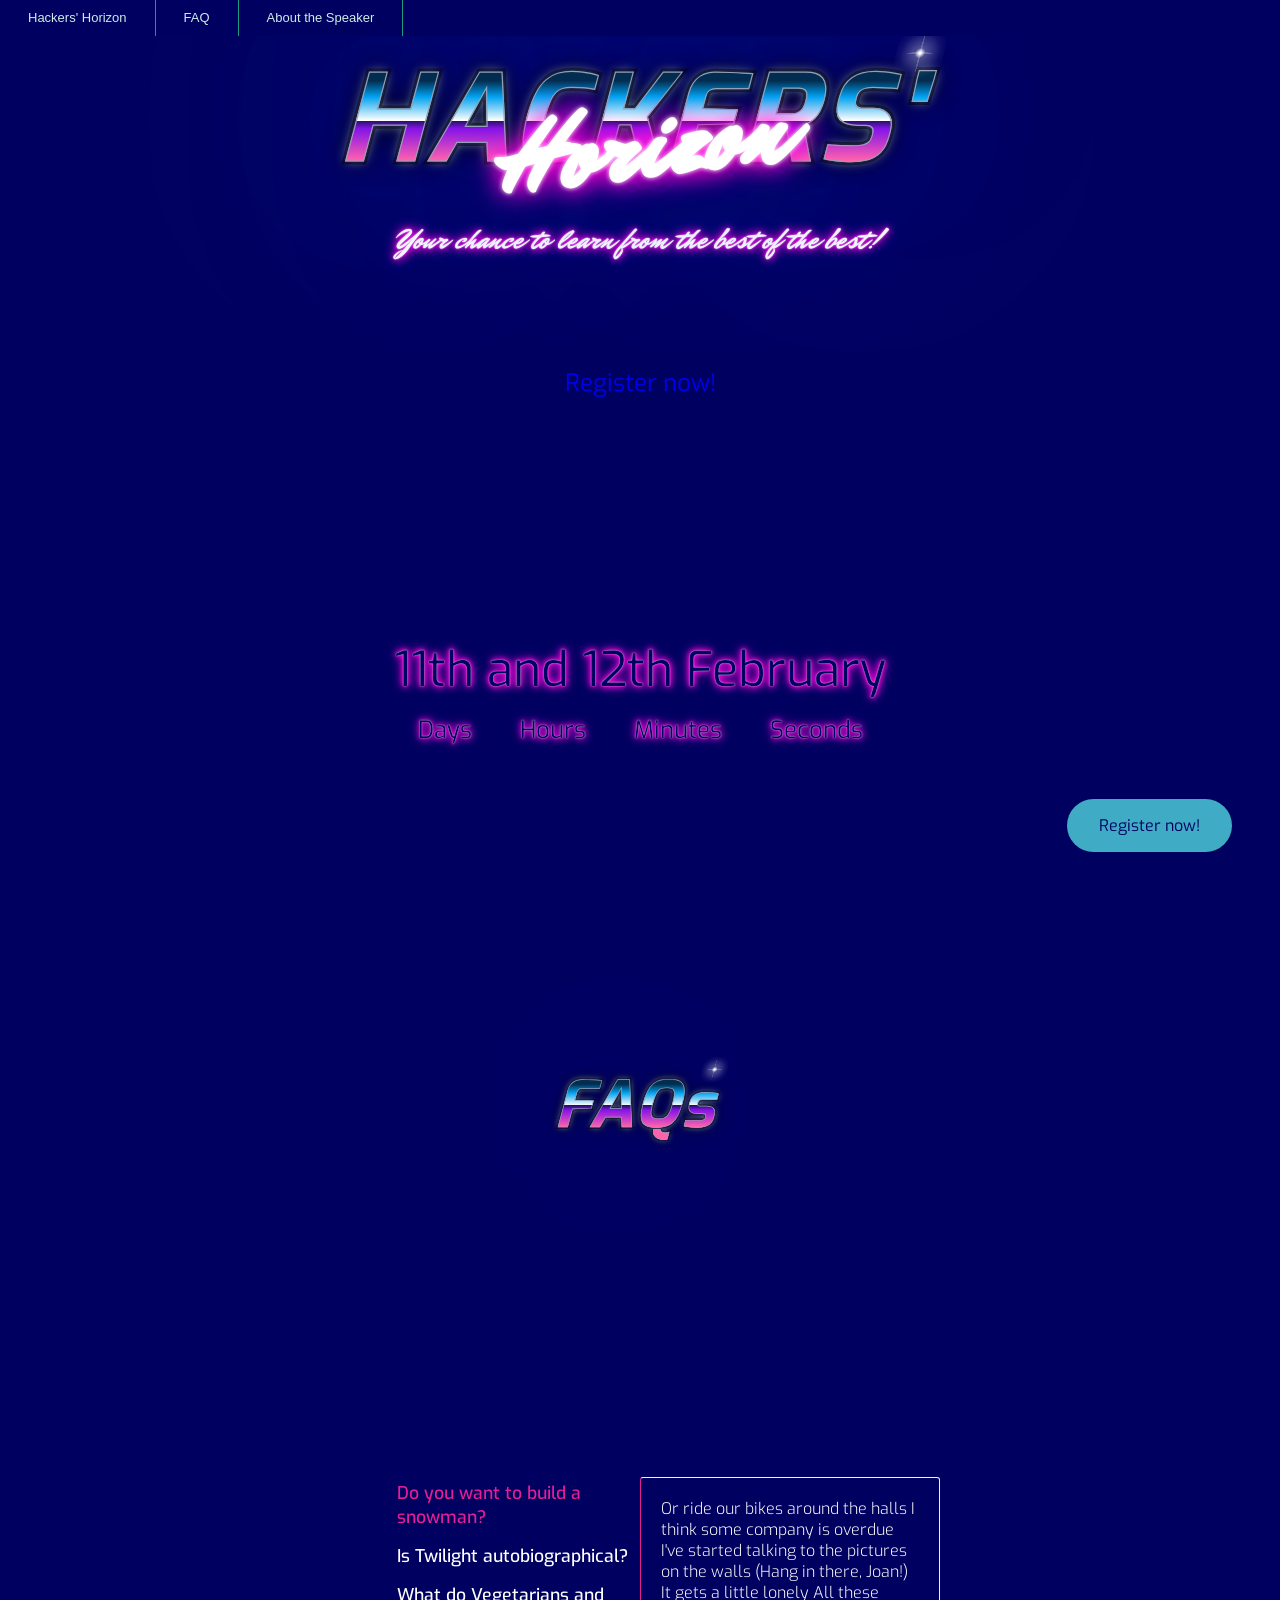
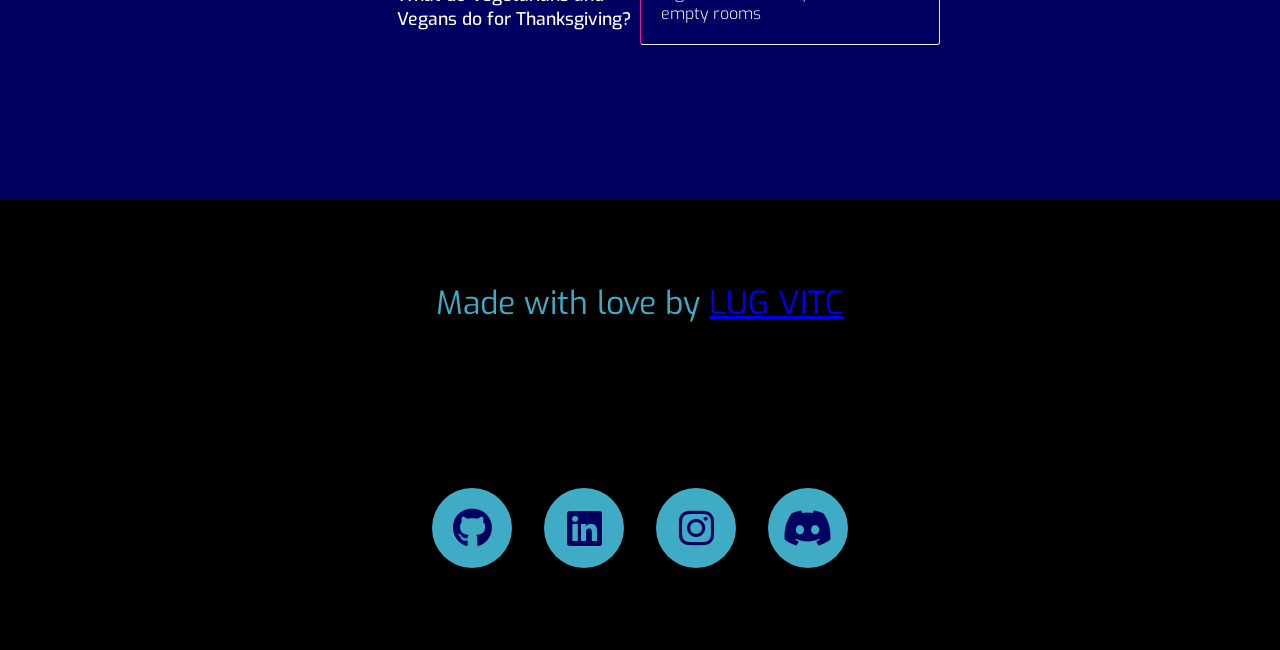
==== src/index.html @ 5bf5ed50 "refactored countdown + reg button" ====
<!DOCTYPE html>
<html lang="en">
    <head>
        <meta charset="UTF-8" />
        <meta http-equiv="X-UA-Compatible" content="IE=edge" />
        <meta name="viewport" content="width=device-width, initial-scale=1.0" />
        <title>Hackers Horizon</title>
        <link rel="stylesheet" href="css/style.css" />
        <link rel="stylesheet" href="css/timer.css" />
        <link rel="stylesheet" href="css/regbutton.css" />
        <link rel="stylesheet" href="css/title.css" />
        <link rel="stylesheet" href="css/navbar.css" />
        <link rel="stylesheet" href="css/countdown.css" />
        <!-- <link rel="stylesheet" href="css/about-speaker.css" /> -->
        <link rel="stylesheet" href="css/footer.css" />
        <link rel="stylesheet" href="css/faq.css" />

        <!-- Importing icons -->
        <link
            rel="stylesheet"
            href="https://cdnjs.cloudflare.com/ajax/libs/font-awesome/6.0.0-beta2/css/all.min.css"
        />

        <script defer src="js/script.js"></script>
        <script defer src="js/timer.js"></script>
        <script defer src="js/navbar.js"></script>
        <!-- <script defer src="js/logos-scroll.js"></script> -->
        <script defer src="js/speaker-name.js"></script>
        <script src="js/retero3js.js" type="module"></script>
        <script defer src="js/faq.js"></script>
    </head>
    <body>
        <a
            id="register-button"
            href="https://www.vitchennaievents.com/conf1/index.php?eventid=1217"
        >
            Register now!
        </a>
        <nav id="navbar">
            <ul class="nav">
                <li><a href="#">Hackers' Horizon</a></li>
                <li><a href="#faqs">FAQ</a></li>
                <li><a href="#speaker">About the Speaker</a></li>
            </ul>
        </nav>
        <header id="header">
            <div id="canvas"></div>
            <div id="landing">
                <div id="intro-line" class="pink-text-shadow">
                    Linux Club presents
                </div>
                <div class="heading noselect">
                    <h1>
                        <span>HACKERS'</span>
                        <span>HACKERS'</span>
                    </h1>
                    <h2>Horizon</h2>
                </div>
                <div id="subheading" class="pink-text-shadow">
                    Your chance to learn from the best of the best!
                </div>
            </div>
            <a
                id="landing-register-button"
                href="https://www.vitchennaievents.com/conf1/index.php?eventid=1217"
            >
                Register now!
            </a>
            <div id="timer" class="pink-text-shadow">
                <div>11th and 12th February</div>
                <div>
                    <div class="card">
                        <div id="days" class="count"></div>
                        <div class="unit">Days</div>
                    </div>
                    <div class="card">
                        <div id="hours" class="count"></div>
                        <div class="unit">Hours</div>
                    </div>
                    <div class="card">
                        <div id="minutes" class="count"></div>
                        <div class="unit">Minutes</div>
                    </div>
                    <div class="card">
                        <div id="seconds" class="count"></div>
                        <div class="unit">Seconds</div>
                    </div>
                </div>
            </div>
        </header>
        <section id="faqs">
            <h1><span>FAQs</span><span>FAQs</span></h1>
            <ul class="c-faqs">
                <li class="c-faq c-faq--active">
                    <span class="c-faq__title"
                        >Do you want to build a snowman?</span
                    >
                    <div class="c-faq__answer">
                        Or ride our bikes around the halls I think some company
                        is overdue I've started talking to the pictures on the
                        walls (Hang in there, Joan!) It gets a little lonely All
                        these empty rooms
                    </div>
                </li>
                <li class="c-faq">
                    <span class="c-faq__title"
                        >Is Twilight autobiographical?</span
                    >
                    <div class="c-faq__answer">
                        No. Twilight is a work of fiction.
                    </div>
                </li>
                <li class="c-faq">
                    <span class="c-faq__title"
                        >What do Vegetarians and Vegans do for
                        Thanksgiving?</span
                    >
                    <div class="c-faq__answer">
                        Vegetarians and vegans enjoy all the same Thanksgiving
                        pleasures as everyone else does, minus the turkey. There
                        is an abundance of delicious vegetarian and vegan
                        Thanksgiving food options available. Click here for
                        compassionate Thanksgiving recipes.
                    </div>
                </li>
            </ul>
        </section>
        <!-- <section id="speaker">
            <h1>
                <span>About the Speaker</span>
                <span>About the Speaker</span>
            </h1>
        </section> -->
        <!-- <section id="speaker">
            <div id="speaker-heading">
                <h2>About the Speaker</h2>
            </div>
            <div class="speaker-name"><h3>Ankit Singh</h3></div>
            <div id="speaker-image">
                <img src="images/logos_circ.png" width="400px" id="back-logo" />
                <img src="images/silh.png" width="300px" id="img1" />
                <img src="images/stf.png" width="300px" id="img2" />
            </div>
            <div id="speaker-details">
                Lorem ipsum dolor sit amet, consectetur adipiscing elit, sed do
                eiusmod tempor incididunt ut labore et dolore magna aliqua.
                Turpis tincidunt id aliquet risus feugiat. Vitae semper quis
                lectus nulla at volutpat diam ut venenatis. Sed blandit libero
                volutpat sed cras ornare arcu. In hac habitasse platea dictumst
                quisque sagittis. Urna et pharetra pharetra massa massa
                ultricies. Euismod in pellentesque massa placerat duis ultricies
                lacus sed turpis. Non tellus orci ac auctor augue mauris augue
                neque gravida. In massa tempor nec feugiat nisl pretium fusce.
                Massa sapien faucibus et molestie ac feugiat. In nulla posuere
                sollicitudin aliquam ultrices. Id velit ut tortor pretium
                viverra suspendisse potenti nullam. Hendrerit gravida rutrum
                quisque non tellus. Duis at tellus at urna condimentum mattis
                pellentesque id nibh. Consequat nisl vel pretium lectus. Sit
                amet porttitor eget dolor morbi. Gravida quis blandit turpis
                cursus in hac habitasse. Cras sed felis eget velit aliquet
                sagittis id. Orci phasellus egestas tellus rutrum tellus
                pellentesque.<br /><br />

                Fermentum posuere urna nec tincidunt praesent semper. Malesuada
                fames ac turpis egestas integer eget aliquet. Volutpat consequat
                mauris nunc congue. Pellentesque elit eget gravida cum. Vivamus
                at augue eget arcu dictum. Varius morbi enim nunc faucibus a.
                Suspendisse sed nisi lacus sed viverra tellus in hac. Pretium
                aenean pharetra magna ac placerat vestibulum lectus mauris.
                Magna sit amet purus gravida. Arcu non sodales neque sodales ut
                etiam. Nisi scelerisque eu ultrices vitae auctor eu augue ut
                lectus. Nunc sed velit dignissim sodales ut.<br /><br />

                Rhoncus aenean vel elit scelerisque. Nunc sed blandit libero
                volutpat sed cras ornare arcu dui. Commodo sed egestas egestas
                fringilla. Justo eget magna fermentum iaculis eu. Enim nunc
                faucibus a pellentesque sit amet porttitor eget dolor. Ornare
                quam viverra orci sagittis eu volutpat odio. Eu consequat ac
                felis donec et odio pellentesque diam. Fringilla urna porttitor
                rhoncus dolor purus non enim praesent elementum. Viverra ipsum
                nunc aliquet bibendum enim facilisis gravida neque convallis.
                Eget nunc scelerisque viverra mauris in. Scelerisque varius
                morbi enim nunc. Id donec ultrices tincidunt arcu. Accumsan sit
                amet nulla facilisi morbi. Scelerisque eleifend donec pretium
                vulputate sapien nec sagittis aliquam malesuada. Pharetra
                pharetra massa massa ultricies mi quis hendrerit. At tellus at
                urna condimentum. Varius vel pharetra vel turpis nunc eget lorem
                dolor. Urna neque viverra justo nec ultrices dui sapien eget.
                Urna condimentum mattis pellentesque id.<br /><br />

                Lobortis mattis aliquam faucibus purus in massa tempor nec.
                Convallis a cras semper auctor neque vitae. Mattis ullamcorper
                velit sed ullamcorper morbi tincidunt ornare massa. In fermentum
                posuere urna nec tincidunt praesent semper feugiat nibh. Rhoncus
                est pellentesque elit ullamcorper dignissim cras tincidunt.
                Risus commodo viverra maecenas accumsan lacus. Turpis cursus in
                hac habitasse platea dictumst quisque sagittis purus. Et ligula
                ullamcorper malesuada proin libero. Lacus vestibulum sed arcu
                non odio. Magna eget est lorem ipsum. Turpis egestas integer
                eget aliquet nibh praesent tristique magna sit. Sit amet nisl
                purus in mollis nunc. Sed ullamcorper morbi tincidunt ornare
                massa eget egestas. Et netus et malesuada fames ac turpis
                egestas. Urna condimentum mattis pellentesque id nibh tortor id
                aliquet lectus. Dictumst quisque sagittis purus sit amet
                volutpat. Sit amet est placerat in egestas erat imperdiet sed
                euismod.<br /><br />

                Enim praesent elementum facilisis leo vel fringilla est. Iaculis
                nunc sed augue lacus. Diam quam nulla porttitor massa. Feugiat
                nibh sed pulvinar proin gravida hendrerit. Tempus imperdiet
                nulla malesuada pellentesque elit eget gravida cum. Ligula
                ullamcorper malesuada proin libero nunc consequat. Et pharetra
                pharetra massa massa ultricies. Ut tortor pretium viverra
                suspendisse potenti. Gravida cum sociis natoque penatibus et
                magnis. Ut morbi tincidunt augue interdum velit. Nunc non
                blandit massa enim nec dui nunc mattis enim. Mattis vulputate
                enim nulla aliquet porttitor. Lobortis mattis aliquam faucibus
                purus. Egestas maecenas pharetra convallis posuere morbi leo
                urna molestie at.
            </div>
        </section> -->
        <footer>
            <div>
                Made with love by
                <a href="https://lugvitc.github.io/">LUG VITC</a>
            </div>
            <nav class="footer-nav">
                <a class="footer-link" href="https://github.com/lugvitc">
                    <i class="fab fa-github"></i>
                </a>
                <a
                    class="footer-link"
                    href="https://www.linkedin.com/company/lugvitc/"
                >
                    <i class="fab fa-linkedin"></i>
                </a>
                <a
                    class="footer-link"
                    href="https://www.instagram.com/lugvitc/"
                >
                    <i class="fab fa-instagram"></i>
                </a>
                <a class="footer-link" href="https://discord.gg/ApShC247me">
                    <i class="fab fa-discord"></i>
                </a>
            </nav>
        </footer>
        <!-- <footer>
            <svg id="made-with-love" viewBox="0 0 9600 300">
                <symbol id="s-text">
                    <text text-anchor="middle" x="50%" y="80%">
                        Made with love by lug vitc
                    </text>
                </symbol>

                <g class="g-ants">
                    <use xlink:href="#s-text" class="text-copy"></use>
                    <use xlink:href="#s-text" class="text-copy"></use>
                    <use xlink:href="#s-text" class="text-copy"></use>
                    <use xlink:href="#s-text" class="text-copy"></use>
                    <use xlink:href="#s-text" class="text-copy"></use>
                </g>
            </svg>
            <nav id="external-links">
                <ul class="social-icons">
                    <li>
                        <a href="#"><i class="fab fa-instagram"></i></a>
                    </li>
                    <li>
                        <a href="#"><i class="fab fa-facebook"></i></a>
                    </li>
                    <li>
                        <a href="#"><i class="fab fa-linkedin"></i></a>
                    </li>
                    <li>
                        <a href="#"><i class="fab fa-github"></i></a>
                    </li>
                </ul>
            </nav>
        </footer> -->
    </body>
</html>
---- src/css/style.css ----
* {
    padding: 0;
    margin: 0;
    /* box-sizing: inherit; */
    scroll-behavior: smooth;
}

:root {
    --main-bg-blue: #000060;
    --highlight-blue: #40abc5;
    --highlight-pink: #ff61af;
}

body {
    margin: 0;
    background-color: var(--main-bg-blue);
    color: white;
    overflow-x: hidden;
    font-family: 'Exo', sans-serif;
}

header,
footer,
section {
    display: grid;
    place-items: center;
    width: 100vw;
}

header,
section {
    max-width: 100vw;
    height: 100vh;
    min-height: 100vh;
}

header {
    isolation: isolate; /* reset z-index for this area */
    background-color: transparent;
    position: relative;
    grid-template-rows: 30fr 25fr 45fr;
}

header > * {
    z-index: 1;
}

#canvas {
    z-index: 0;
    position: absolute;
    top: 0;
    width: 100%;
    height: 100%;

    max-width: 100vw;
    max-height: 100vh;
}

.h1 {
    position: relative;
    width: 100%;
}

.h2 {
    position: relative;
    top: 88%;
}

.noselect {
    -webkit-touch-callout: none;
    /* iOS Safari */
    -webkit-user-select: none;
    /* Safari */
    -khtml-user-select: none;
    /* Konqueror HTML */
    -moz-user-select: none;
    /* Firefox */
    -ms-user-select: none;
    /* Internet Explorer/Edge */
    user-select: none;
    /* Non-prefixed version, currently
    supported by Chrome and Opera */
}

/* Changing the Cursor Style */
* {
    cursor: url(https://ani.cursors-4u.net/cursors/cur-13/cur1162.ani),
        url(https://ani.cursors-4u.net/cursors/cur-13/cur1162.png), auto !important;
}

.pink-text-shadow {
    text-shadow: 0 0 0.05em #fff, 0 0 0.2em #fe05e1, 0 0 0.3em #fe05e1,
        0 0 0.5em #fe05e1;
}
---- src/css/timer.css ----
.flip-clock-wrapper * {
    -webkit-box-sizing: border-box;
    -moz-box-sizing: border-box;
    -ms-box-sizing: border-box;
    -o-box-sizing: border-box;
    box-sizing: border-box;
    -webkit-backface-visibility: hidden;
    -moz-backface-visibility: hidden;
    -ms-backface-visibility: hidden;
    -o-backface-visibility: hidden;
    backface-visibility: hidden;
}

.flip-clock-wrapper a {
  cursor: pointer;
  text-decoration: none;
  color: #ccc; }

.flip-clock-wrapper a:hover {
  color: #fff; }

.flip-clock-wrapper ul {
  list-style: none; }

.flip-clock-wrapper.clearfix:before,
.flip-clock-wrapper.clearfix:after {
  content: " ";
  display: table; }

.flip-clock-wrapper.clearfix:after {
  clear: both; }

.flip-clock-wrapper.clearfix {
  *zoom: 1; }

/* Main */
.flip-clock-wrapper {
  font: normal 11px "Helvetica Neue", Helvetica, sans-serif;
  -webkit-user-select: none; }

.flip-clock-meridium {
  background: none !important;
  box-shadow: 0 0 0 !important;
  font-size: 36px !important; }

.flip-clock-meridium a { color: #313333; }

.flip-clock-wrapper {
  text-align: center;
  position: relative;
  width: 100%;
  margin: 1em;
}

.flip-clock-wrapper:before,
.flip-clock-wrapper:after {
    content: " "; /* 1 */
    display: table; /* 2 */
}
.flip-clock-wrapper:after {
    clear: both;
}

/* Skeleton */
.flip-clock-wrapper ul {
  position: relative;
  float: left;
  margin: 5px;
  width: 60px;
  height: 90px;
  font-size: 80px;
  font-weight: bold;
  line-height: 87px;
  border-radius: 6px;
  background: #000;
}

.flip-clock-wrapper ul li {
  z-index: 1;
  position: absolute;
  left: 0;
  top: 0;
  width: 100%;
  height: 100%;
  line-height: 87px;
  text-decoration: none !important;
}

.flip-clock-wrapper ul li:first-child {
  z-index: 2; }

.flip-clock-wrapper ul li a {
  display: block;
  height: 100%;
  -webkit-perspective: 200px;
  -moz-perspective: 200px;
  perspective: 200px;
  margin: 0 !important;
  overflow: visible !important;
  cursor: default !important; }

.flip-clock-wrapper ul li a div {
  z-index: 1;
  position: absolute;
  left: 0;
  width: 100%;
  height: 50%;
  font-size: 80px;
  overflow: hidden; 
  outline: 1px solid transparent; }

.flip-clock-wrapper ul li a div .shadow {
  position: absolute;
  width: 100%;
  height: 100%;
  z-index: 2; }

.flip-clock-wrapper ul li a div.up {
  -webkit-transform-origin: 50% 100%;
  -moz-transform-origin: 50% 100%;
  -ms-transform-origin: 50% 100%;
  -o-transform-origin: 50% 100%;
  transform-origin: 50% 100%;
  top: 0; }

.flip-clock-wrapper ul li a div.up:after {
  content: "";
  position: absolute;
  top: 44px;
  left: 0;
  z-index: 5;
  width: 100%;
  height: 3px;
  background-color: #000;
  background-color: rgba(0, 0, 0, 0.4); }

.flip-clock-wrapper ul li a div.down {
  -webkit-transform-origin: 50% 0;
  -moz-transform-origin: 50% 0;
  -ms-transform-origin: 50% 0;
  -o-transform-origin: 50% 0;
  transform-origin: 50% 0;
  bottom: 0;
  border-bottom-left-radius: 6px;
  border-bottom-right-radius: 6px;
}

.flip-clock-wrapper ul li a div div.inn {
  position: absolute;
  left: 0;
  z-index: 1;
  width: 100%;
  height: 200%;
  color: rgb(255, 255, 255);
  text-shadow: 0 1px 2px rgb(90, 34, 230);
  text-align: center;
  background-color: rgb(63, 28, 169);
  border-radius: 6px;
  font-size: 70px; }

.flip-clock-wrapper ul li a div.up div.inn {
  top: 0; }

.flip-clock-wrapper ul li a div.down div.inn {
  bottom: 0; }

/* PLAY */
.flip-clock-wrapper ul.play li.flip-clock-before {
  z-index: 3; }

.flip-clock-wrapper .flip {   box-shadow: 0 2px 5px rgba(0, 0, 0, 0.7); }

.flip-clock-wrapper ul.play li.flip-clock-active {
  -webkit-animation: asd 0.01s 0.49s linear both;
  -moz-animation: asd 0.01s 0.49s linear both;
  animation: asd 0.01s 0.49s linear both;
  z-index: 5; }

.flip-clock-divider {
  float: left;
  display: inline-block;
  position: relative;
  width: 20px;
  height: 100px; }

.flip-clock-divider:first-child {
  width: 0; }

.flip-clock-dot {
  display: block;
  background: #9b35c7;
  width: 10px;
  height: 10px;
  position: absolute;
  border-radius: 50%;
  box-shadow: 0 0 5px rgba(59, 65, 177, 0.5);
  left: 5px; }

.flip-clock-divider .flip-clock-label {
  position: absolute;
  top: -1.5em;
  right: -86px;
  color: white;
  text-shadow: none; 
  font-size: 20px;
}

.flip-clock-divider.minutes .flip-clock-label {
  right: -88px; }

.flip-clock-divider.seconds .flip-clock-label {
  right: -91px; }

.flip-clock-dot.top {
  top: 30px; }

.flip-clock-dot.bottom {
  bottom: 30px; }

@-webkit-keyframes asd {
  0% {
    z-index: 2; }

  100% {
    z-index: 4; } }

@-moz-keyframes asd {
  0% {
    z-index: 2; }

  100% {
    z-index: 4; } }

@-o-keyframes asd {
  0% {
    z-index: 2; }

  100% {
    z-index: 4; } }

@keyframes asd {
  0% {
    z-index: 2; }

  100% {
    z-index: 4; } }

.flip-clock-wrapper ul.play li.flip-clock-active .down {
  z-index: 2;
  -webkit-animation: turn 0.5s 0.5s linear both;
  -moz-animation: turn 0.5s 0.5s linear both;
  animation: turn 0.5s 0.5s linear both; }

@-webkit-keyframes turn {
  0% {
    -webkit-transform: rotateX(90deg); }

  100% {
    -webkit-transform: rotateX(0deg); } }

@-moz-keyframes turn {
  0% {
    -moz-transform: rotateX(90deg); }

  100% {
    -moz-transform: rotateX(0deg); } }

@-o-keyframes turn {
  0% {
    -o-transform: rotateX(90deg); }

  100% {
    -o-transform: rotateX(0deg); } }

@keyframes turn {
  0% {
    transform: rotateX(90deg); }

  100% {
    transform: rotateX(0deg); } }

.flip-clock-wrapper ul.play li.flip-clock-before .up {
  z-index: 2;
  -webkit-animation: turn2 0.5s linear both;
  -moz-animation: turn2 0.5s linear both;
  animation: turn2 0.5s linear both; }

@-webkit-keyframes turn2 {
  0% {
    -webkit-transform: rotateX(0deg); }

  100% {
    -webkit-transform: rotateX(-90deg); } }

@-moz-keyframes turn2 {
  0% {
    -moz-transform: rotateX(0deg); }

  100% {
    -moz-transform: rotateX(-90deg); } }

@-o-keyframes turn2 {
  0% {
    -o-transform: rotateX(0deg); }

  100% {
    -o-transform: rotateX(-90deg); } }

@keyframes turn2 {
  0% {
    transform: rotateX(0deg); }

  100% {
    transform: rotateX(-90deg); } }

.flip-clock-wrapper ul li.flip-clock-active {
  z-index: 3; }

/* SHADOW */
.flip-clock-wrapper ul.play li.flip-clock-before .up .shadow {
  background: -moz-linear-gradient(top, rgba(171, 20, 138, 0.1) 0%, rgb(234, 0, 255) 100%);
  background: -webkit-gradient(linear, left top, left bottom, color-stop(0%, rgba(0, 0, 0, 0.1)), color-stop(100%, rgb(173, 22, 214)));
  background: linear, top, rgba(0, 0, 0, 0.1) 0%, black 100%;
  background: -o-linear-gradient(top, rgba(0, 0, 0, 0.1) 0%, black 100%);
  background: -ms-linear-gradient(top, rgba(0, 0, 0, 0.1) 0%, black 100%);
  background: linear, to bottom, rgba(0, 0, 0, 0.1) 0%, black 100%;
  -webkit-animation: show 0.5s linear both;
  -moz-animation: show 0.5s linear both;
  animation: show 0.5s linear both; }

.flip-clock-wrapper ul.play li.flip-clock-active .up .shadow {
  background: -moz-linear-gradient(top, rgba(23, 69, 196, 0.1) 0%, black 100%);
  background: -webkit-gradient(linear, left top, left bottom, color-stop(0%, rgba(0, 0, 0, 0.1)), color-stop(100%, rgb(191, 36, 212)));
  background: linear, top, rgba(0, 0, 0, 0.1) 0%, black 100%;
  background: -o-linear-gradient(top, rgba(0, 0, 0, 0.1) 0%, black 100%);
  background: -ms-linear-gradient(top, rgba(0, 0, 0, 0.1) 0%, black 100%);
  background: linear, to bottom, rgba(0, 0, 0, 0.1) 0%, black 100%;
  -webkit-animation: hide 0.5s 0.3s linear both;
  -moz-animation: hide 0.5s 0.3s linear both;
  animation: hide 0.5s 0.3s linear both; }

/*DOWN*/
.flip-clock-wrapper ul.play li.flip-clock-before .down .shadow {
  background: -moz-linear-gradient(top, black 0%, rgba(0, 0, 0, 0.1) 100%);
  background: -webkit-gradient(linear, left top, left bottom, color-stop(0%, rgb(57, 27, 174)), color-stop(100%, rgba(0, 0, 0, 0.1)));
  background: linear, top, black 0%, rgba(0, 0, 0, 0.1) 100%;
  background: -o-linear-gradient(top, black 0%, rgba(0, 0, 0, 0.1) 100%);
  background: -ms-linear-gradient(top, black 0%, rgba(0, 0, 0, 0.1) 100%);
  background: linear, to bottom, black 0%, rgba(0, 0, 0, 0.1) 100%;
  -webkit-animation: show 0.5s linear both;
  -moz-animation: show 0.5s linear both;
  animation: show 0.5s linear both; }

.flip-clock-wrapper ul.play li.flip-clock-active .down .shadow {
  background: -moz-linear-gradient(top, black 0%, rgba(0, 0, 0, 0.1) 100%);
  background: -webkit-gradient(linear, left top, left bottom, color-stop(0%, rgb(92, 86, 124)), color-stop(100%, rgba(0, 0, 0, 0.1)));
  background: linear, top, black 0%, rgba(0, 0, 0, 0.1) 100%;
  background: -o-linear-gradient(top, black 0%, rgba(0, 0, 0, 0.1) 100%);
  background: -ms-linear-gradient(top, black 0%, rgba(0, 0, 0, 0.1) 100%);
  background: linear, to bottom, black 0%, rgba(0, 0, 0, 0.1) 100%;
  -webkit-animation: hide 0.5s 0.3s linear both;
  -moz-animation: hide 0.5s 0.3s linear both;
  animation: hide 0.5s 0.2s linear both; }

@-webkit-keyframes show {
  0% {
    opacity: 0; }

  100% {
    opacity: 1; } }

@-moz-keyframes show {
  0% {
    opacity: 0; }

  100% {
    opacity: 1; } }

@-o-keyframes show {
  0% {
    opacity: 0; }

  100% {
    opacity: 1; } }

@keyframes show {
  0% {
    opacity: 0; }

  100% {
    opacity: 1; } }

@-webkit-keyframes hide {
  0% {
    opacity: 1; }

  100% {
    opacity: 0; } }

@-moz-keyframes hide {
  0% {
    opacity: 1; }

  100% {
    opacity: 0; } }

@-o-keyframes hide {
  0% {
    opacity: 1; }

  100% {
    opacity: 0; } }

@keyframes hide {
  0% {
    opacity: 1; }

  100% {
    opacity: 0; } }
---- src/css/regbutton.css ----
#register-button {
    position: fixed;
    bottom: 3em;
    right: 3em;

    color: var(--main-bg-blue);
    text-decoration: none;
    /* letter-spacing: 0.02em; */

    background-color: var(--highlight-blue);
    padding-block: 1em;
    padding-inline: 2em;
    border-radius: 2em;

    transition: 0.3s ease-out;
    z-index: 10;
}

#register-button:hover {
    transform: scale(1.5);
    background-color: var(--highlight-pink);
    box-shadow: 0 0.05em var(--highlight-blue), 0 0 0.2em var(--highlight-blue),
        0 0 0.3em var(--highlight-blue), 0 0 0.5em var(--highlight-blue);
}

#register-button:active {
    transform: scale(0.75);
    background-color: var(--highlight-blue);
    box-shadow: 0 0.05em #fe05e1, 0 0 0.2em #fe05e1, 0 0 0.3em #fe05e1,
        0 0 0.5em #fe05e1;
}

#landing-register-button {
    font-size: 1.5em;
    text-decoration: none;
    display: block;

    transition: 0.3s ease-out;
}

#landing-register-button:hover {
    text-shadow: 0 0 0.05em #fff, 0 0 0.2em #fe05e1, 0 0 0.3em #fe05e1;
    color: white;
    transform: scale(2);
}

#landing-register-button:active {
    text-shadow: 0 0 0.05em #fff, 0 0 0.2em #fe05e1, 0 0 0.3em #fe05e1;
    color: white;
    transform: scale(0.75);
}
---- src/css/title.css ----
@import url('https://fonts.googleapis.com/css2?family=Mr+Dafoe&display=swap');
@import url('https://fonts.googleapis.com/css2?family=Exo:wght@900&display=swap');

.heading {
    perspective: 700px;
    font-size: clamp(10px, 2vw, 20px);

    text-align: center;

    --pink-glow-shadow: 0 0 0.05em #fff, 0 0 0.2em #fe05e1, 0 0 0.3em #fe05e1;
}

h1 {
    position: relative;
    font-family: 'Exo';
    font-size: clamp(1em, 5vw, 8em);
    margin: 25px;
    transform: skew(-15deg);
    letter-spacing: 0.03em;
}

header h1 {
    position: relative;
    font-family: 'Exo';
    font-size: 6em;
    margin: 10px;
    transform: skew(-15deg);
    letter-spacing: 0.03em;
}

h1::after {
    content: '';
    position: absolute;
    top: -0.1em;
    right: 0.05em;
    width: 0.4em;
    height: 0.4em;
    background: radial-gradient(
            white 3%,
            rgba(255, 255, 255, 0.3) 15%,
            rgba(255, 255, 255, 0.05) 60%,
            transparent 80%
        ),
        radial-gradient(rgba(255, 255, 255, 0.2) 50%, transparent 60%) 50% 50%/5%
            100%,
        radial-gradient(rgba(255, 255, 255, 0.2) 50%, transparent 60%) 50% 50%/70%
            5%;
    background-repeat: no-repeat;
}
h1 span:first-child {
    display: block;
    text-shadow: 0 0 0.1em #8ba2d0, 0 0 0.2em black, 0 0 5em #165ff3;
    -webkit-text-stroke: 0.06em rgba(0, 0, 0, 0.5);
}
h1 span:last-child {
    position: absolute;
    left: 0;
    top: 0;
    background-image: linear-gradient(
        #032d50 25%,
        #00a1ef 35%,
        white 50%,
        #20125f 50%,
        #8313e7 55%,
        #ff61af 75%
    );
    -webkit-text-stroke: 0.01em #94a0b9;
    background-clip: text;
    -webkit-background-clip: text;
    -webkit-text-fill-color: transparent;
}

h2 {
    font-family: 'Mr Dafoe';
    margin: 0;
    font-size: 5.2em;
    margin-top: -1.3em;
    color: white;
    text-shadow: var(--pink-glow-shadow);
    transform: rotate(-7deg);
}

#landing {
    font-family: 'Exo', sans-serif;
}

#subheading {
    font-family: 'Mr Dafoe', sans-serif;
    text-align: center;
    font-size: 1.8em;
}
---- src/css/navbar.css ----
nav#navbar {
    position: fixed;
    top: 0;
    z-index: 10;
    width: 100%;
}

ul.nav {
    margin:0;
    padding:0;
    list-style:none;
    height:36px; line-height:36px;
    background:#000060; /* you can change the backgorund color here. */
    font-family:Arial, Helvetica, sans-serif;
    font-size:13px;
}

ul.nav li {
    border-right:1px solid #189b80; /* you can change the border color matching to your background color */
    float:left;
}

ul.nav a {
    display:block;
    padding:0 28px;
    color:#ccece6;
    text-decoration:none;
}

ul.nav a:hover,
ul.nav li.current a {
    background:#086754;
}
---- src/css/countdown.css ----
#timer {
    width: 100%;
    font-size: 1.5em;
    text-align: center;
}

#timer > div:first-child {
    font-size: 2em;
    color: var(--main-bg-blue);

    transition: 0.3s ease-out;
}

#timer > div:last-child {
    display: flex;
    align-items: center;
    justify-content: center;
    column-gap: 1em;
}

#timer .card {
    /* background-color: var(--highlight-pink); */
    color: var(--main-bg-blue);
    /* color: white; */
    border-radius: 20px;
    padding: 0.5em;
    text-align: center;

    transition: 0.3s ease-out;
}

#timer .card:hover,
#timer > div:first-child:hover {
    color: white;
    transform: scale(1.3);
}

#timer .count {
    font-size: 2.5em;
}
---- src/css/about-speaker.css ----
#speaker {
    grid-template-rows: 100px 50px 550px;
    grid-template-columns: 70fr 30fr;
    grid-template-areas: 
        'header header'
        'title image'
        'text image';
    margin: 0px 200px;
    gap: 10px 10px;
    text-align: center;
}

#speaker-heading {
    grid-area: 'header';
    width: 100%;
    height: 100%;
    /*background-color: #383838;*/
    grid-area: 1/1/span 1/span 2;
}


.speaker-name {
    grid-area: 'title';
    width: 100%;
    height: 100%;
    padding: 12px;
    font-size: 2rem;
    letter-spacing: 3px;
    margin: 0;
    margin-top: -1.3em;
    color: #5f5f5f;
    text-shadow: none;
    text-transform: uppercase;
    /*background-color: #6b6b6b;*/
    grid-area: 2/1/span 1/span 1;
}

.speaker-name-animate {
    grid-area: 'title';
    width: 100%;
    height: 100%;
    padding: 12px;
    font-size: 2rem;
    letter-spacing: 3px;
    margin: 0;
    margin-top: -1.3em;
    color: white;
    text-shadow: 0 0 0.05em #fff, 0 0 20px #fe05e1, 0 0 40px #fe05e1, 0 0 80px #fe05e1, 0 0 160px #fe05e1;
    text-transform: uppercase;
    animation: tubelight 5s linear;
    /*background-color: #6b6b6b;*/
    grid-area: 2/1/span 1/span 1;
}

#speaker-details {
    grid-area: 'text';
    width: 100%;
    height: 550px;
    padding: 24px;
    overflow: scroll;
    /*background-color: hsl(0, 0%, 53%);*/
    grid-area: 3/1/span 1/span 1;
}

#speaker-image {
    grid-area: 'image';
    width: 75%;
    height: 100%;
    /*padding: 24px;*/
    position: relative;
    /*background-color: #a7a7a7;*/
    grid-area: 2/2/span 2/span 1;
}

#img1 {
    position: absolute;
    top: 10px;
    right: 10px;
    z-index: 2;
}

#img2 {
    position: absolute;
    top: 10px;
    right: 25px;
    z-index: 3;
}

#back-logo {
    position: absolute;
    top:90px;
    right:-45px;
    z-index: 1;
    opacity: 0.6;
}

@keyframes tubelight {
    0%,18%,20%,50.1%,60%,65.1%,80%,90.1%,92% {
        color: #5f5f5f;
        text-shadow: none;
        /*text-shadow: 0 0 0.05em rgb(0, 0, 0), 0 0 20px rgb(95, 95, 95), 0 0 40px rgb(95, 95, 95);*/
    }
    18.1%,20.1%,30%,50%,60.1%,65%,80.1%,90%,92.1%,100% {
        color: #fff;
        text-shadow: 0 0 0.05em #fff, 0 0 20px #fe05e1, 0 0 40px #fe05e1, 0 0 80px #fe05e1, 0 0 160px #fe05e1;
    }
}
---- src/css/footer.css ----
footer {
    height: 50vh;
    background-color: black;
    place-items: center stretch;
}

footer > div:first-child {
    text-align: center;
    font-size: clamp(1em, 30vw, 2em);
    font-family: 'Exo', sans-serif;
    color: var(--highlight-blue);
}

nav.footer-nav {
    display: flex;
    flex-direction: row;
    justify-content: center;
    column-gap: 2em;
}

a.footer-link {
    display: block;
    background-color: var(--highlight-blue);
    border-radius: 100%;
    display: grid;
    place-items: center;
    text-decoration: none;
    --size: clamp(3em, 10vw, 5em);
    height: var(--size);
    width: var(--size);
    transition: 0.3s ease-in;
}

a.footer-link > i {
    font-size: calc(var(--size) / 2);
    color: var(--main-bg-blue);
    transition: 0.4s ease-in;
}

a.footer-link:hover i {
    transform: scale(2);
    color: var(--highlight-blue);
}

a.footer-link:hover {
    background-color: transparent;
}
---- src/css/faq.css ----
.c-faq__answer {
    position: absolute;
    opacity: 0;
    z-index: -1;
}

body *,
body *::after,
body *::before {
    box-sizing: inherit;
}

.faq-container {
    font-family: "Varela Round", sans-serif;
    line-height: 1.48;
    font-size: 16px;
    color: #f1f2f3;
    max-width: 1100px;
    margin-left: auto;
    margin-right: auto;
    text-align: left;
    z-index: 1;
}

.section__headline {
    text-align: center;
    font-size: 40px;
    font-weight: light;
    color: #e51e95;
    padding-left: 15px;
    padding-top: 30px;
}

.c-faqs__headline {
    text-align: left;
    padding-left: 15px;
    font-size: 1.5em;
    margin-top: 1.5em;
    font-weight: bold;
}

.c-faqs {
    margin: 15px 0;
    padding: 0 15px;
    border-top: 1px solid transparent;
    border-bottom: 1px solid transparent;
}

.c-faq {
    /* font-family: "Varela Round", sans-serif; */
    list-style: none;
    margin: 10px 0 5px;
}

.c-faq__title {
    cursor: pointer;
    font-weight: 500;
    /* background: white; */
    z-index: 10;
    position: relative;
    font-size: 1.1em;
}
.c-faq__title:hover {
    text-decoration: underline;
}
.c-faq__title::after {
    white-space: nowrap;
    font-weight: 300;
    padding-left: 5px;
    opacity: 0;
    transform-origin: 11px;
    transform: rotateZ(90deg);
    display: none;
    content: ">";
}

.c-faq--active .c-faq__title {
    color: #e51e95;
}
.c-faq--active .c-faq__title::after {
    opacity: 1;
    transform: rotateZ(90deg);
    display: inline-block;
}

.c-faq__answer {
    font-weight: normal;
    margin-top: -10%;
    transition: all 0.1s;
    z-index: 1;
    font-size: 1em;
}

.c-faq--active .c-faq__answer {
    opacity: 1;
    position: relative;
    top: 0;
    left: 0;
    font-weight: 300;
    margin-top: 5px;
    margin-bottom: 10px;
    transition: all 0.2s;
    border-radius: 3px;
    border: 1px solid #f1f2f3;
    border-top: 1px solid #e51e95;
    padding: 20px;
}

@media (min-width: 780px) {
    .c-faqs {
        position: relative;
        margin-left: auto;
        margin-right: auto;
        height: auto;
    }
    .c-faqs::before {
        opacity: 0.2;
    }
    .c-faq {
        margin-top: 15px;
        margin-bottom: 15px;
    }
    .c-faq .c-faq__title {
        width: 50%;
        padding-right: 40px;
        display: inline-block;
    }
    .c-faq .c-faq__title::after {
        display: none;
    }
    .c-faq .c-faq__answer {
        position: absolute;
        top: 50%;
        transform: translateY(-50%);
        left: 50%;
        width: 50%;
        border-left-color: #e51e95;
        border-top-color: #f1f2f3;
    }
}

.c-note {
    font-size: 0.8em;
    padding-left: 15px;
    opacity: 0.5;
    transition: opacity 0.2s ease-in-out;
}
.c-note:hover {
    opacity: 1;
    transition: opacity 0.2s ease-in-out;
}
.c-note a {
    color: #e51e95;
}
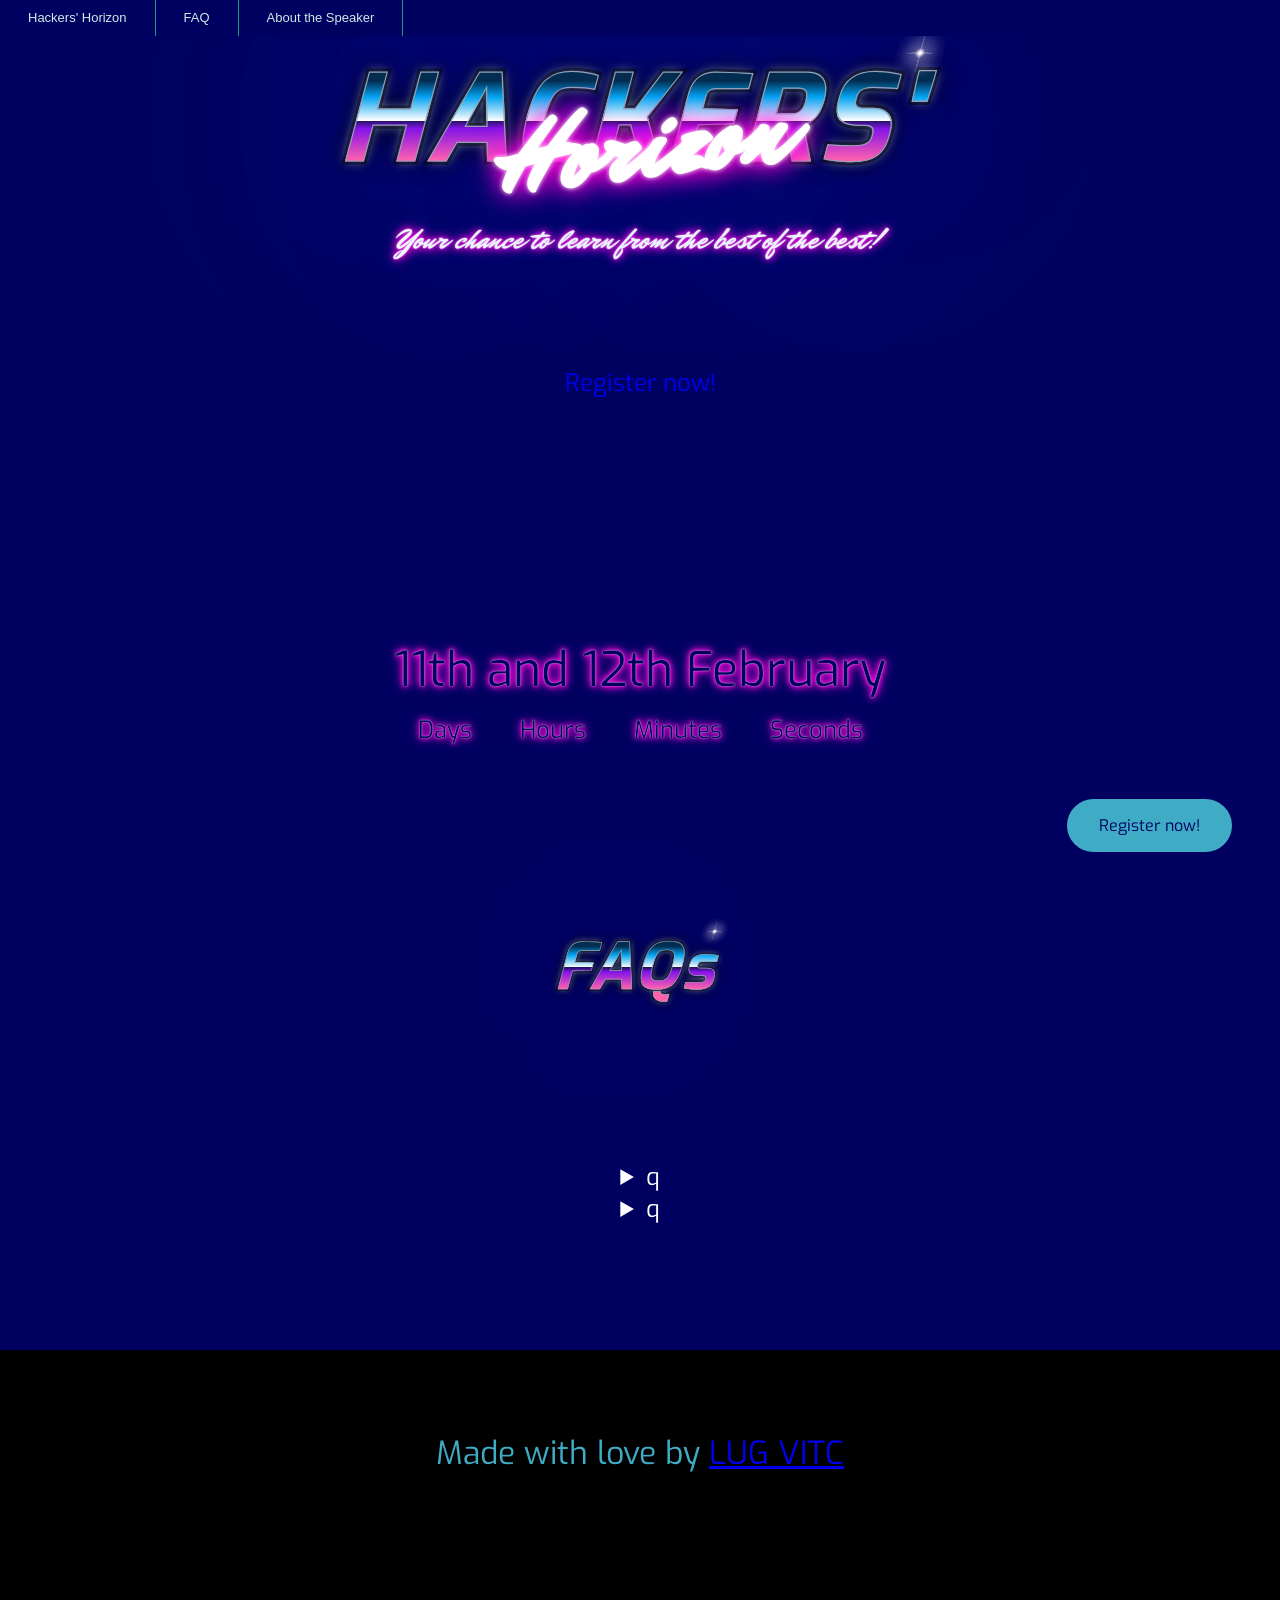
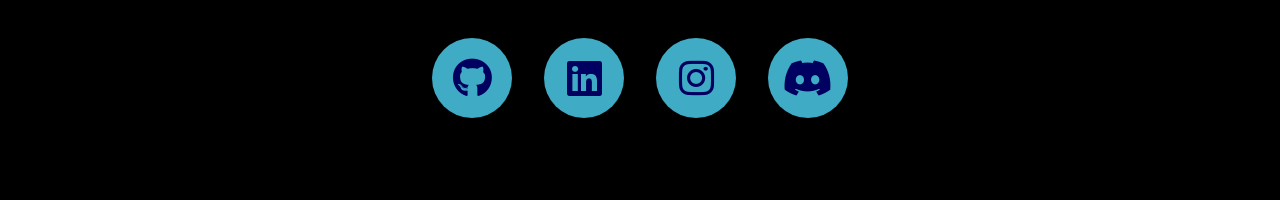
==== commit 796a8bee: "restructured faqs" ====
--- a/src/index.html
+++ b/src/index.html
@@ -90,7 +90,18 @@
         </header>
         <section id="faqs">
             <h1><span>FAQs</span><span>FAQs</span></h1>
-            <ul class="c-faqs">
+            <div>
+                <details class="faq">
+                    <summary class="faq-q">q</summary>
+                    <div>ans</div>
+                </details>
+                <details class="faq">
+                    <summary class="faq-q">q</summary>
+                    <div>ans</div>
+                </details>
+            </div>
+
+            <!-- <ul class="c-faqs">
                 <li class="c-faq c-faq--active">
                     <span class="c-faq__title"
                         >Do you want to build a snowman?</span
--- a/src/css/faq.css
+++ b/src/css/faq.css
@@ -1,154 +1,7 @@
-.c-faq__answer {
-    position: absolute;
-    opacity: 0;
-    z-index: -1;
+#faqs {
+    grid-template-rows: 20fr 80fr;
 }
 
-body *,
-body *::after,
-body *::before {
-    box-sizing: inherit;
+#faqs > div:first-of-type {
+    font-size: 1.5em;
 }
-
-.faq-container {
-    font-family: "Varela Round", sans-serif;
-    line-height: 1.48;
-    font-size: 16px;
-    color: #f1f2f3;
-    max-width: 1100px;
-    margin-left: auto;
-    margin-right: auto;
-    text-align: left;
-    z-index: 1;
-}
-
-.section__headline {
-    text-align: center;
-    font-size: 40px;
-    font-weight: light;
-    color: #e51e95;
-    padding-left: 15px;
-    padding-top: 30px;
-}
-
-.c-faqs__headline {
-    text-align: left;
-    padding-left: 15px;
-    font-size: 1.5em;
-    margin-top: 1.5em;
-    font-weight: bold;
-}
-
-.c-faqs {
-    margin: 15px 0;
-    padding: 0 15px;
-    border-top: 1px solid transparent;
-    border-bottom: 1px solid transparent;
-}
-
-.c-faq {
-    /* font-family: "Varela Round", sans-serif; */
-    list-style: none;
-    margin: 10px 0 5px;
-}
-
-.c-faq__title {
-    cursor: pointer;
-    font-weight: 500;
-    /* background: white; */
-    z-index: 10;
-    position: relative;
-    font-size: 1.1em;
-}
-.c-faq__title:hover {
-    text-decoration: underline;
-}
-.c-faq__title::after {
-    white-space: nowrap;
-    font-weight: 300;
-    padding-left: 5px;
-    opacity: 0;
-    transform-origin: 11px;
-    transform: rotateZ(90deg);
-    display: none;
-    content: ">";
-}
-
-.c-faq--active .c-faq__title {
-    color: #e51e95;
-}
-.c-faq--active .c-faq__title::after {
-    opacity: 1;
-    transform: rotateZ(90deg);
-    display: inline-block;
-}
-
-.c-faq__answer {
-    font-weight: normal;
-    margin-top: -10%;
-    transition: all 0.1s;
-    z-index: 1;
-    font-size: 1em;
-}
-
-.c-faq--active .c-faq__answer {
-    opacity: 1;
-    position: relative;
-    top: 0;
-    left: 0;
-    font-weight: 300;
-    margin-top: 5px;
-    margin-bottom: 10px;
-    transition: all 0.2s;
-    border-radius: 3px;
-    border: 1px solid #f1f2f3;
-    border-top: 1px solid #e51e95;
-    padding: 20px;
-}
-
-@media (min-width: 780px) {
-    .c-faqs {
-        position: relative;
-        margin-left: auto;
-        margin-right: auto;
-        height: auto;
-    }
-    .c-faqs::before {
-        opacity: 0.2;
-    }
-    .c-faq {
-        margin-top: 15px;
-        margin-bottom: 15px;
-    }
-    .c-faq .c-faq__title {
-        width: 50%;
-        padding-right: 40px;
-        display: inline-block;
-    }
-    .c-faq .c-faq__title::after {
-        display: none;
-    }
-    .c-faq .c-faq__answer {
-        position: absolute;
-        top: 50%;
-        transform: translateY(-50%);
-        left: 50%;
-        width: 50%;
-        border-left-color: #e51e95;
-        border-top-color: #f1f2f3;
-    }
-}
-
-.c-note {
-    font-size: 0.8em;
-    padding-left: 15px;
-    opacity: 0.5;
-    transition: opacity 0.2s ease-in-out;
-}
-.c-note:hover {
-    opacity: 1;
-    transition: opacity 0.2s ease-in-out;
-}
-.c-note a {
-    color: #e51e95;
-}
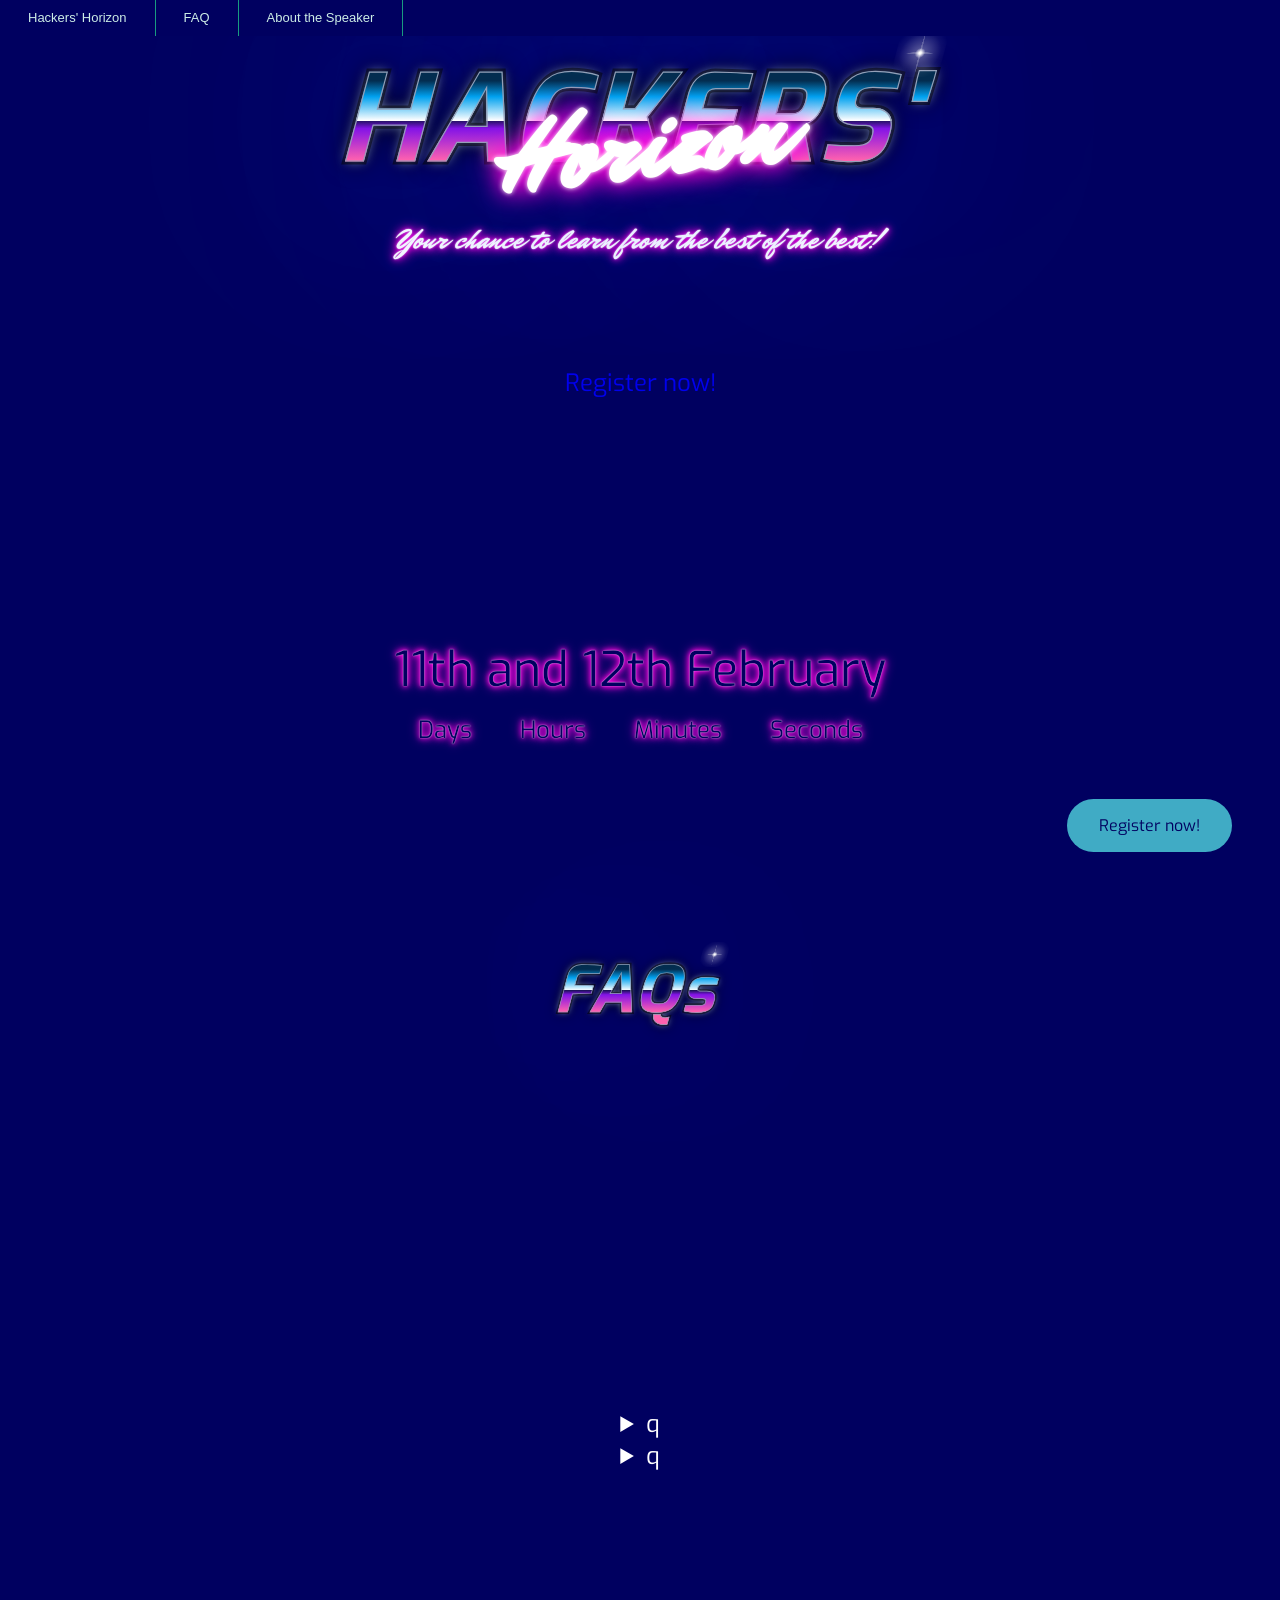
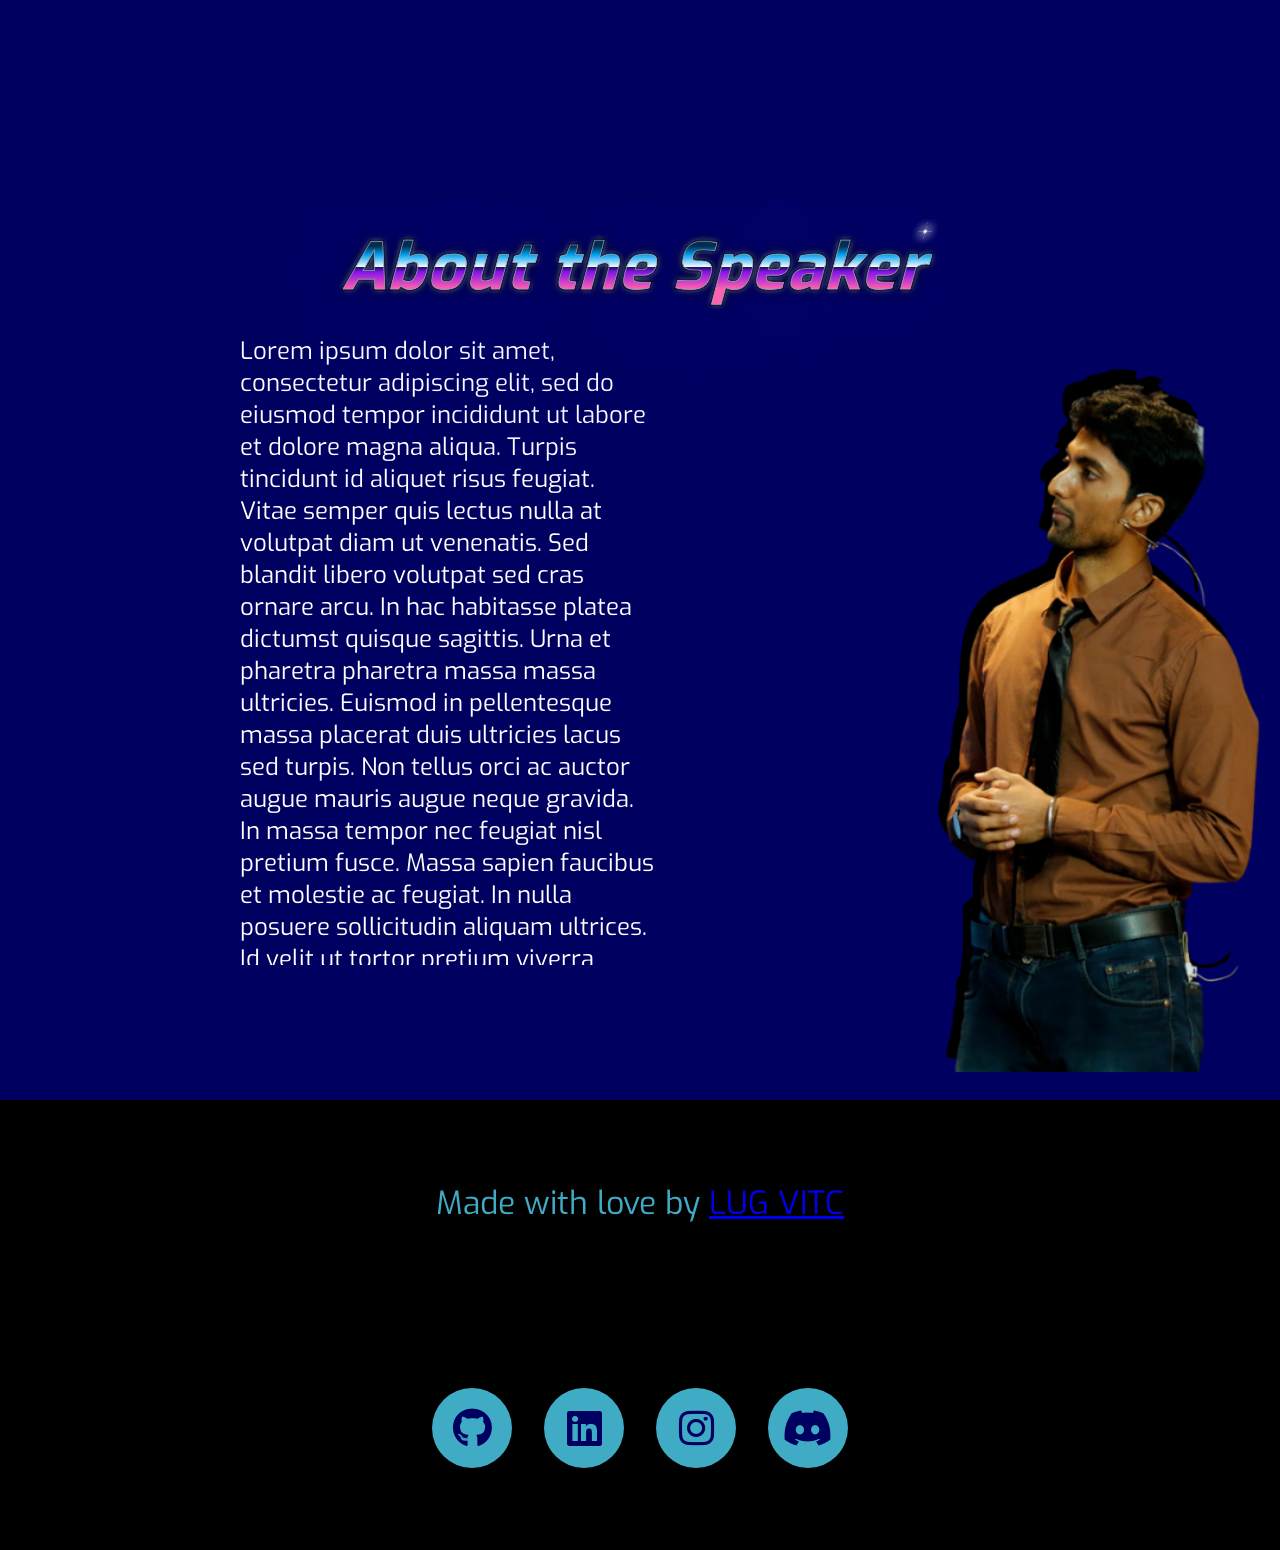
==== commit 80c2c844: "speaker section and scroll bar" ====
--- a/src/index.html
+++ b/src/index.html
@@ -11,9 +11,11 @@
         <link rel="stylesheet" href="css/title.css" />
         <link rel="stylesheet" href="css/navbar.css" />
         <link rel="stylesheet" href="css/countdown.css" />
+        <link rel="stylesheet" href="css/speaker.css" />
         <!-- <link rel="stylesheet" href="css/about-speaker.css" /> -->
         <link rel="stylesheet" href="css/footer.css" />
         <link rel="stylesheet" href="css/faq.css" />
+        <link rel="stylesheet" href="css/scroll.css" />
 
         <!-- Importing icons -->
         <link
@@ -134,7 +136,65 @@
                         compassionate Thanksgiving recipes.
                     </div>
                 </li>
-            </ul>
+            </ul> -->
+        </section>
+        <section id="speaker">
+            <h1>
+                <span>About the Speaker</span>
+                <span>About the Speaker</span>
+            </h1>
+            <div id="speaker-div">
+                <div class="about-speaker">
+                    <p>
+                        Lorem ipsum dolor sit amet, consectetur adipiscing elit,
+                        sed do eiusmod tempor incididunt ut labore et dolore
+                        magna aliqua. Turpis tincidunt id aliquet risus feugiat.
+                        Vitae semper quis lectus nulla at volutpat diam ut
+                        venenatis. Sed blandit libero volutpat sed cras ornare
+                        arcu. In hac habitasse platea dictumst quisque sagittis.
+                        Urna et pharetra pharetra massa massa ultricies. Euismod
+                        in pellentesque massa placerat duis ultricies lacus sed
+                        turpis. Non tellus orci ac auctor augue mauris augue
+                        neque gravida. In massa tempor nec feugiat nisl pretium
+                        fusce. Massa sapien faucibus et molestie ac feugiat. In
+                        nulla posuere sollicitudin aliquam ultrices. Id velit ut
+                        tortor pretium viverra suspendisse potenti nullam.
+                        Hendrerit gravida rutrum quisque non tellus. Duis at
+                        tellus at urna condimentum mattis pellentesque id nibh.
+                        Consequat nisl vel pretium lectus. Sit amet porttitor
+                        eget dolor morbi. Gravida quis blandit turpis cursus in
+                        hac habitasse. Cras sed felis eget velit aliquet
+                        sagittis id. Orci phasellus egestas tellus rutrum tellus
+                        pellentesque
+                    </p>
+                    <p>
+                        Lorem ipsum dolor sit amet, consectetur adipiscing elit,
+                        sed do eiusmod tempor incididunt ut labore et dolore
+                        magna aliqua. Turpis tincidunt id aliquet risus feugiat.
+                        Vitae semper quis lectus nulla at volutpat diam ut
+                        venenatis. Sed blandit libero volutpat sed cras ornare
+                        arcu. In hac habitasse platea dictumst quisque sagittis.
+                        Urna et pharetra pharetra massa massa ultricies. Euismod
+                        in pellentesque massa placerat duis ultricies lacus sed
+                        turpis. Non tellus orci ac auctor augue mauris augue
+                        neque gravida. In massa tempor nec feugiat nisl pretium
+                        fusce. Massa sapien faucibus et molestie ac feugiat. In
+                        nulla posuere sollicitudin aliquam ultrices. Id velit ut
+                        tortor pretium viverra suspendisse potenti nullam.
+                        Hendrerit gravida rutrum quisque non tellus. Duis at
+                        tellus at urna condimentum mattis pellentesque id nibh.
+                        Consequat nisl vel pretium lectus. Sit amet porttitor
+                        eget dolor morbi. Gravida quis blandit turpis cursus in
+                        hac habitasse. Cras sed felis eget velit aliquet
+                        sagittis id. Orci phasellus egestas tellus rutrum tellus
+                        pellentesque
+                    </p>
+                </div>
+                <div class="speaker-image">
+                    <img src="./images/stf.png" />
+                    <img src="./images/silh.png" />
+                </div>
+            </div>
         </section>
         <!-- <section id="speaker">
             <h1>
--- a/src/css/speaker.css
+++ b/src/css/speaker.css
@@ -0,0 +1,50 @@
+/* #speaker {
+    display: flex;
+    flex-direction: column;
+    align-content: ;
+} */
+
+#speaker {
+    grid-template-rows: 10fr 90fr;
+    overflow: hidden;
+}
+
+#speaker-div {
+    height: 100%;
+    width: 100%;
+    display: grid;
+    grid-template-columns: 70fr 30fr;
+    font-size: 1.5em;
+}
+
+#speaker-div > .about-speaker {
+    display: grid;
+    place-items: center;
+    padding-inline: 10em;
+    overflow-y: scroll;
+    height: 70vh;
+}
+
+#speaker-div > .speaker-image {
+    position: relative;
+    width: 100%;
+}
+
+#speaker-div > .speaker-image > img:first-child {
+    position: absolute;
+    top: 50%;
+    left: 50%;
+    transform: translate(-48.1%, -48.1%);
+    z-index: 1;
+    width: 100%;
+    max-width: 500px;
+}
+
+#speaker-div > .speaker-image > img:nth-child(2) {
+    position: absolute;
+    top: 50%;
+    left: 50%;
+    transform: translate(-50%, -50%);
+    width: 100%;
+    max-width: 500px;
+}
--- a/src/css/scroll.css
+++ b/src/css/scroll.css
@@ -0,0 +1,21 @@
+::-webkit-scrollbar {
+    width: 1rem;
+    height: 1rem;
+}
+
+::-webkit-scrollbar-track {
+    background: transparent;
+    width: 1rem;
+}
+
+::-webkit-scrollbar-thumb {
+    background: var(--highlight-blue);
+}
+
+::-webkit-scrollbar-thumb:hover {
+    background: var(--highlight-pink);
+}
+
+::-webkit-scrollbar-thumb:active {
+    background: var(--highlight-pink);
+}
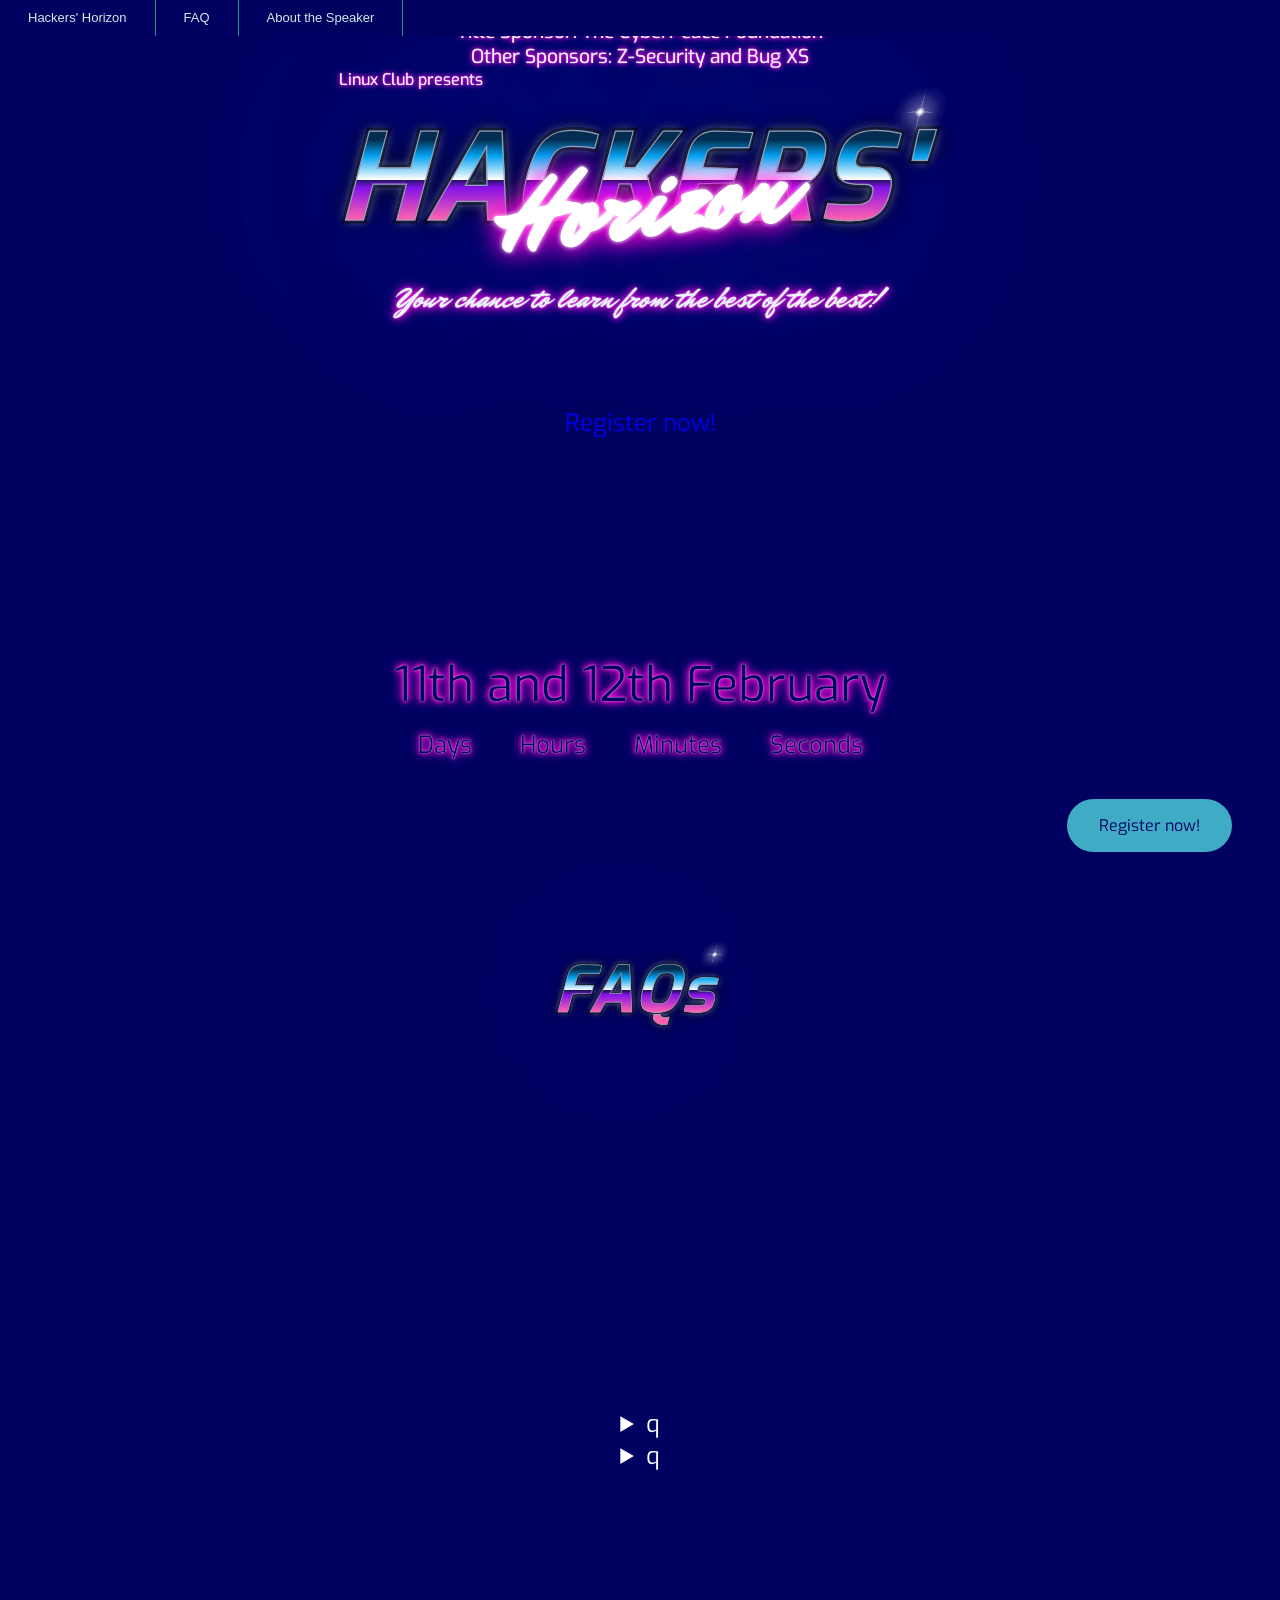
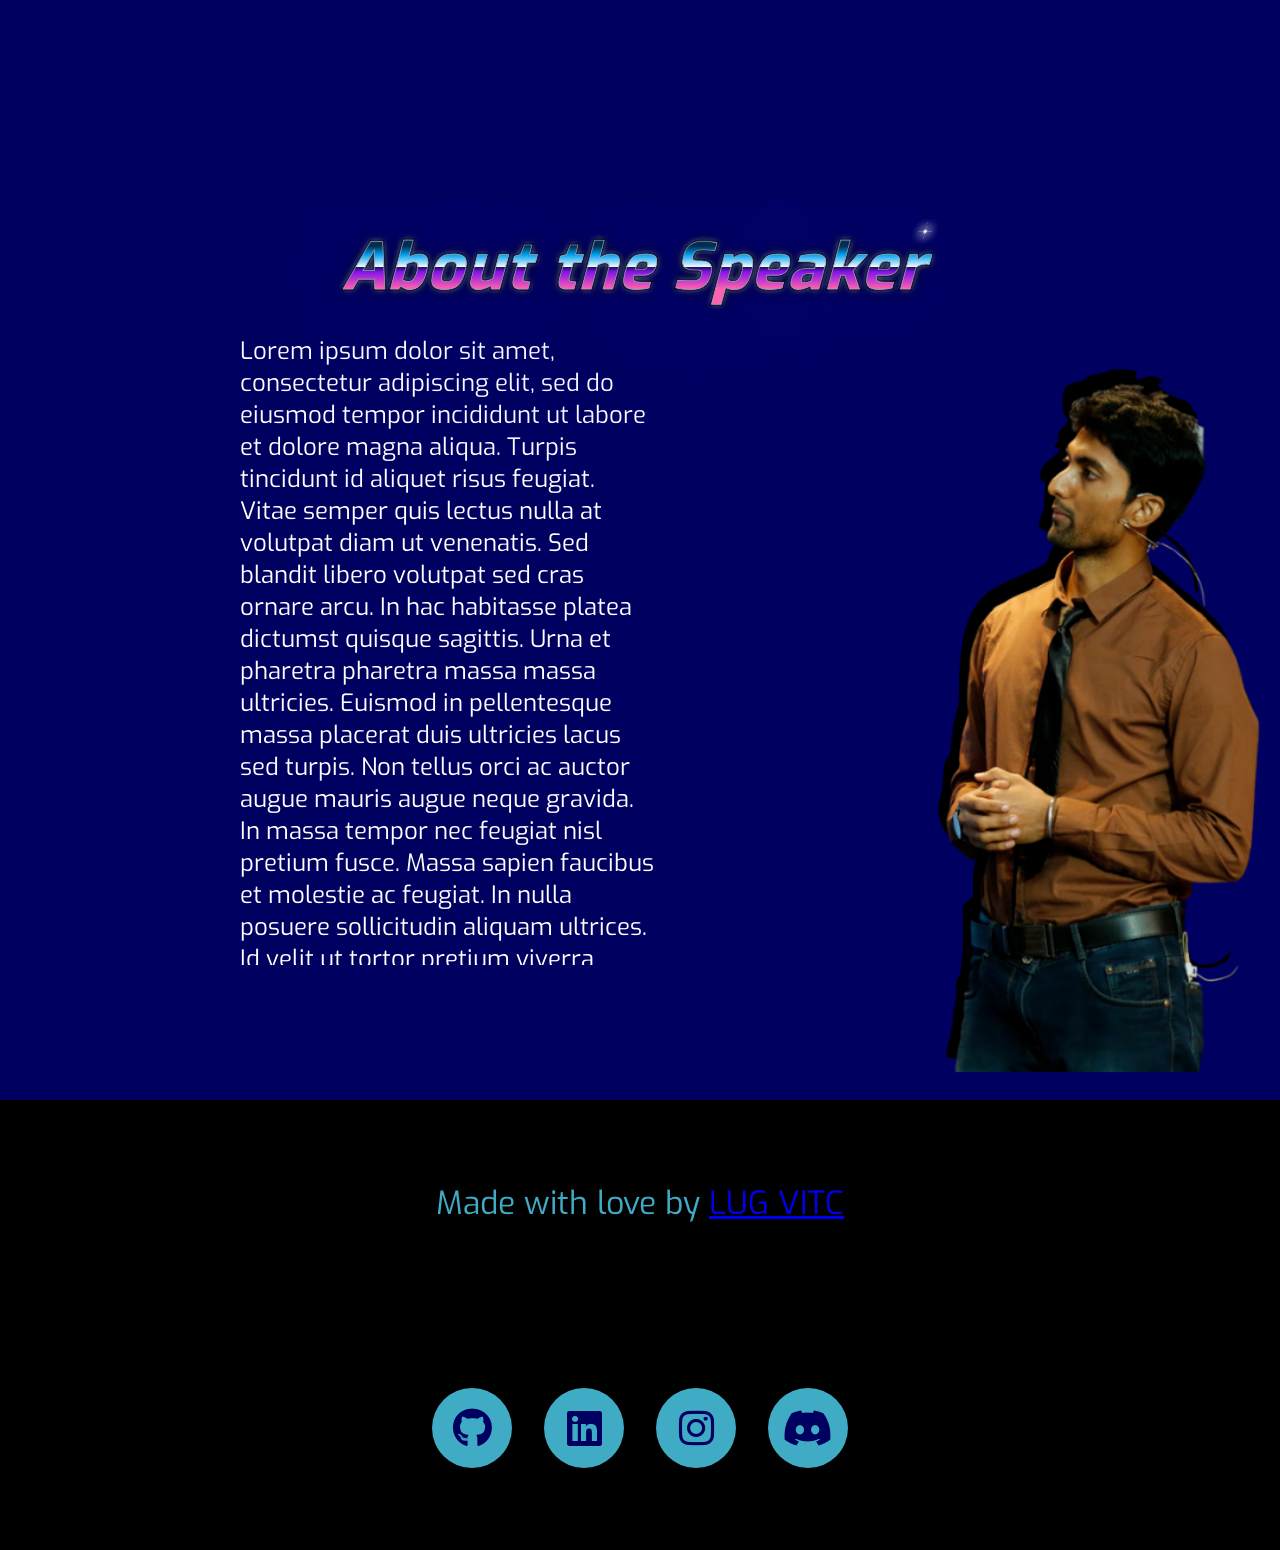
==== commit b91055cd: "added sponsor names" ====
--- a/src/index.html
+++ b/src/index.html
@@ -48,6 +48,33 @@
         <header id="header">
             <div id="canvas"></div>
             <div id="landing">
+                <div id="sponsors" class="pink-text-shadow">
+                    <div id="title-sponsor">
+                        Title Sponsor:
+                        <a
+                            href="https://www.cyberpeace.org/"
+                            target="_blank"
+                            rel="noreferrer"
+                            >The CyberPeace Foundation</a
+                        >
+                    </div>
+                    <div id="other-sponsors">
+                        Other Sponsors:
+                        <a
+                            href="https://zsecurity.org/"
+                            target="_blank"
+                            rel="noreferrer"
+                            >Z-Security</a
+                        >
+                        and
+                        <a
+                            href="https://www.bugxs.co/"
+                            target="_blank"
+                            rel="noreferrer"
+                            >Bug XS</a
+                        >
+                    </div>
+                </div>
                 <div id="intro-line" class="pink-text-shadow">
                     Linux Club presents
                 </div>
--- a/src/css/title.css
+++ b/src/css/title.css
@@ -8,6 +8,26 @@
     text-align: center;
 
     --pink-glow-shadow: 0 0 0.05em #fff, 0 0 0.2em #fe05e1, 0 0 0.3em #fe05e1;
+}
+
+#sponsors {
+    font-size: 1.2em;
+    padding-top: 1em;
+    text-align: center;
+}
+
+#sponsors a {
+    text-decoration: none;
+    color: inherit;
+}
+
+#sponsors a:hover {
+    color: var(--highlight-blue);
+    text-shadow: 0 0 0.05em #fff, 0 0 0.2em #fff, 0 0 0.3em #fff;
+}
+
+#sponsors a:active {
+    color: var(--highlight-pink);
 }
 
 h1 {
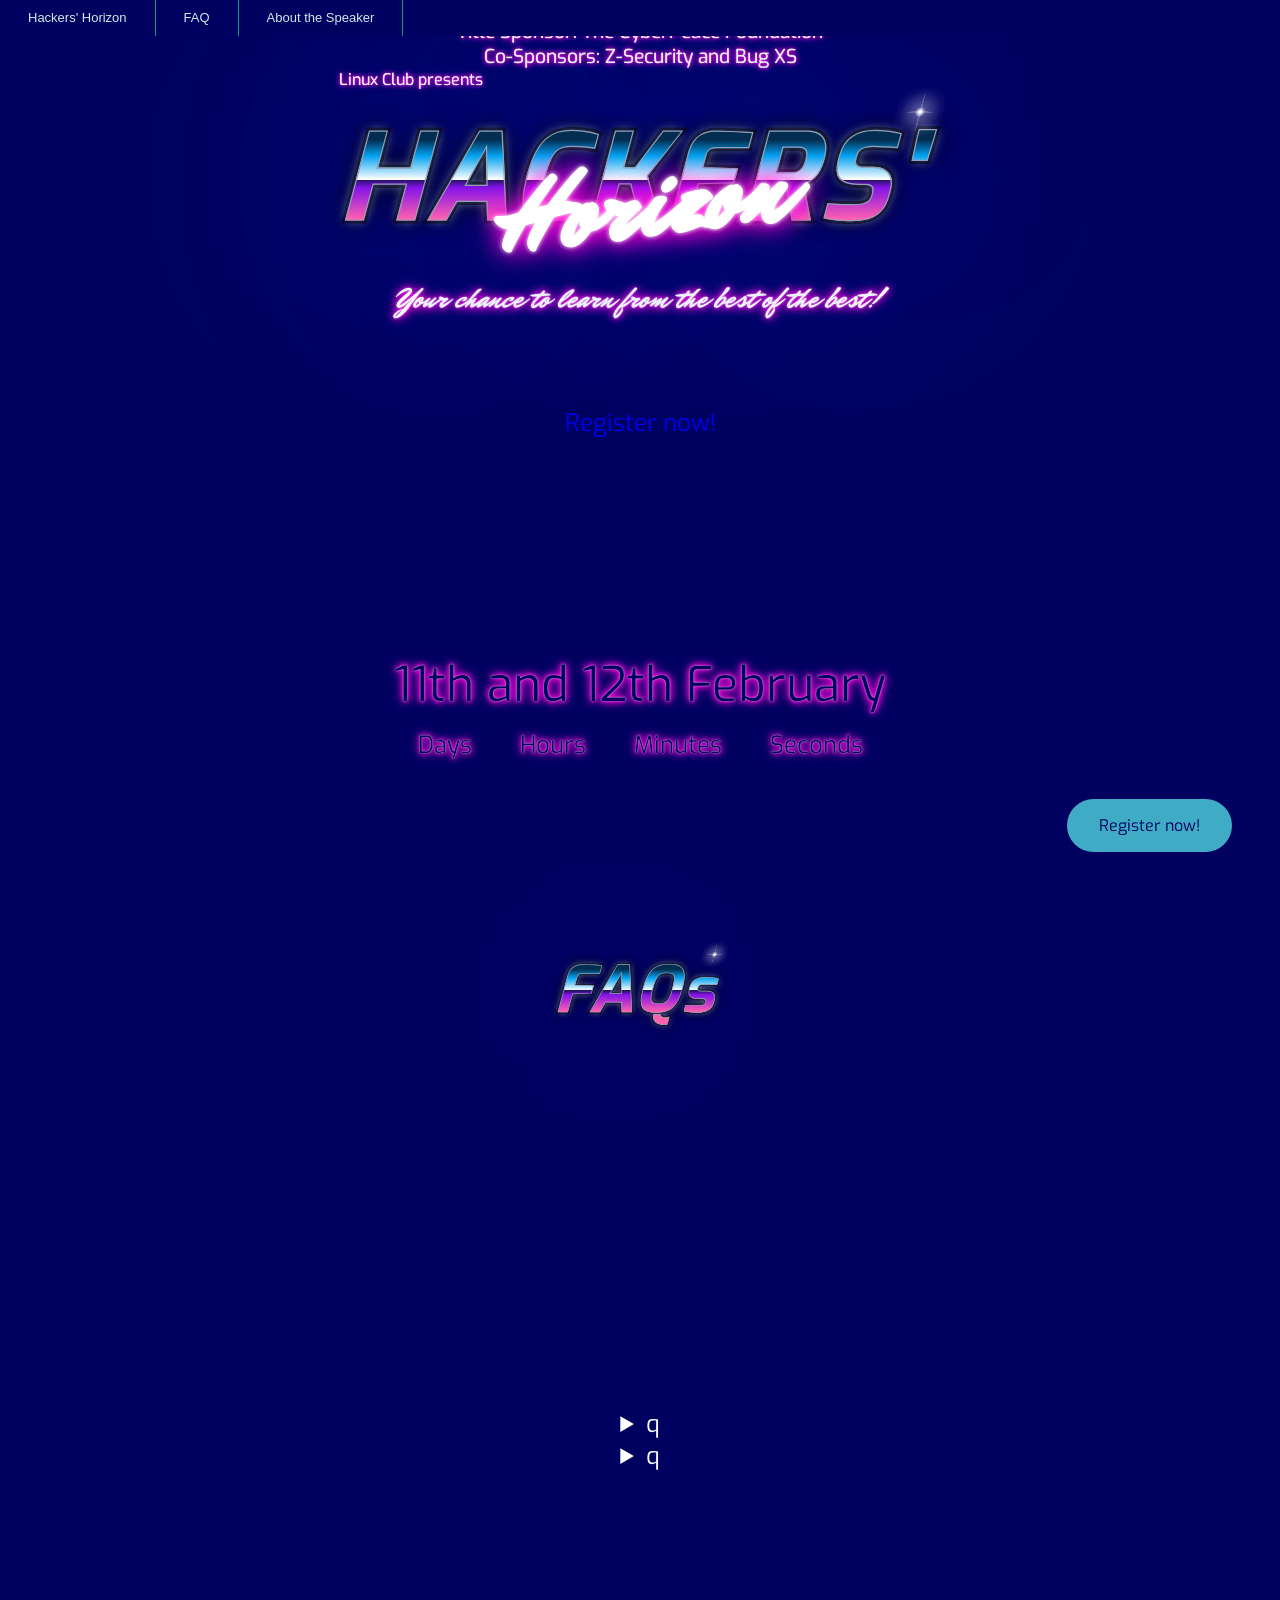
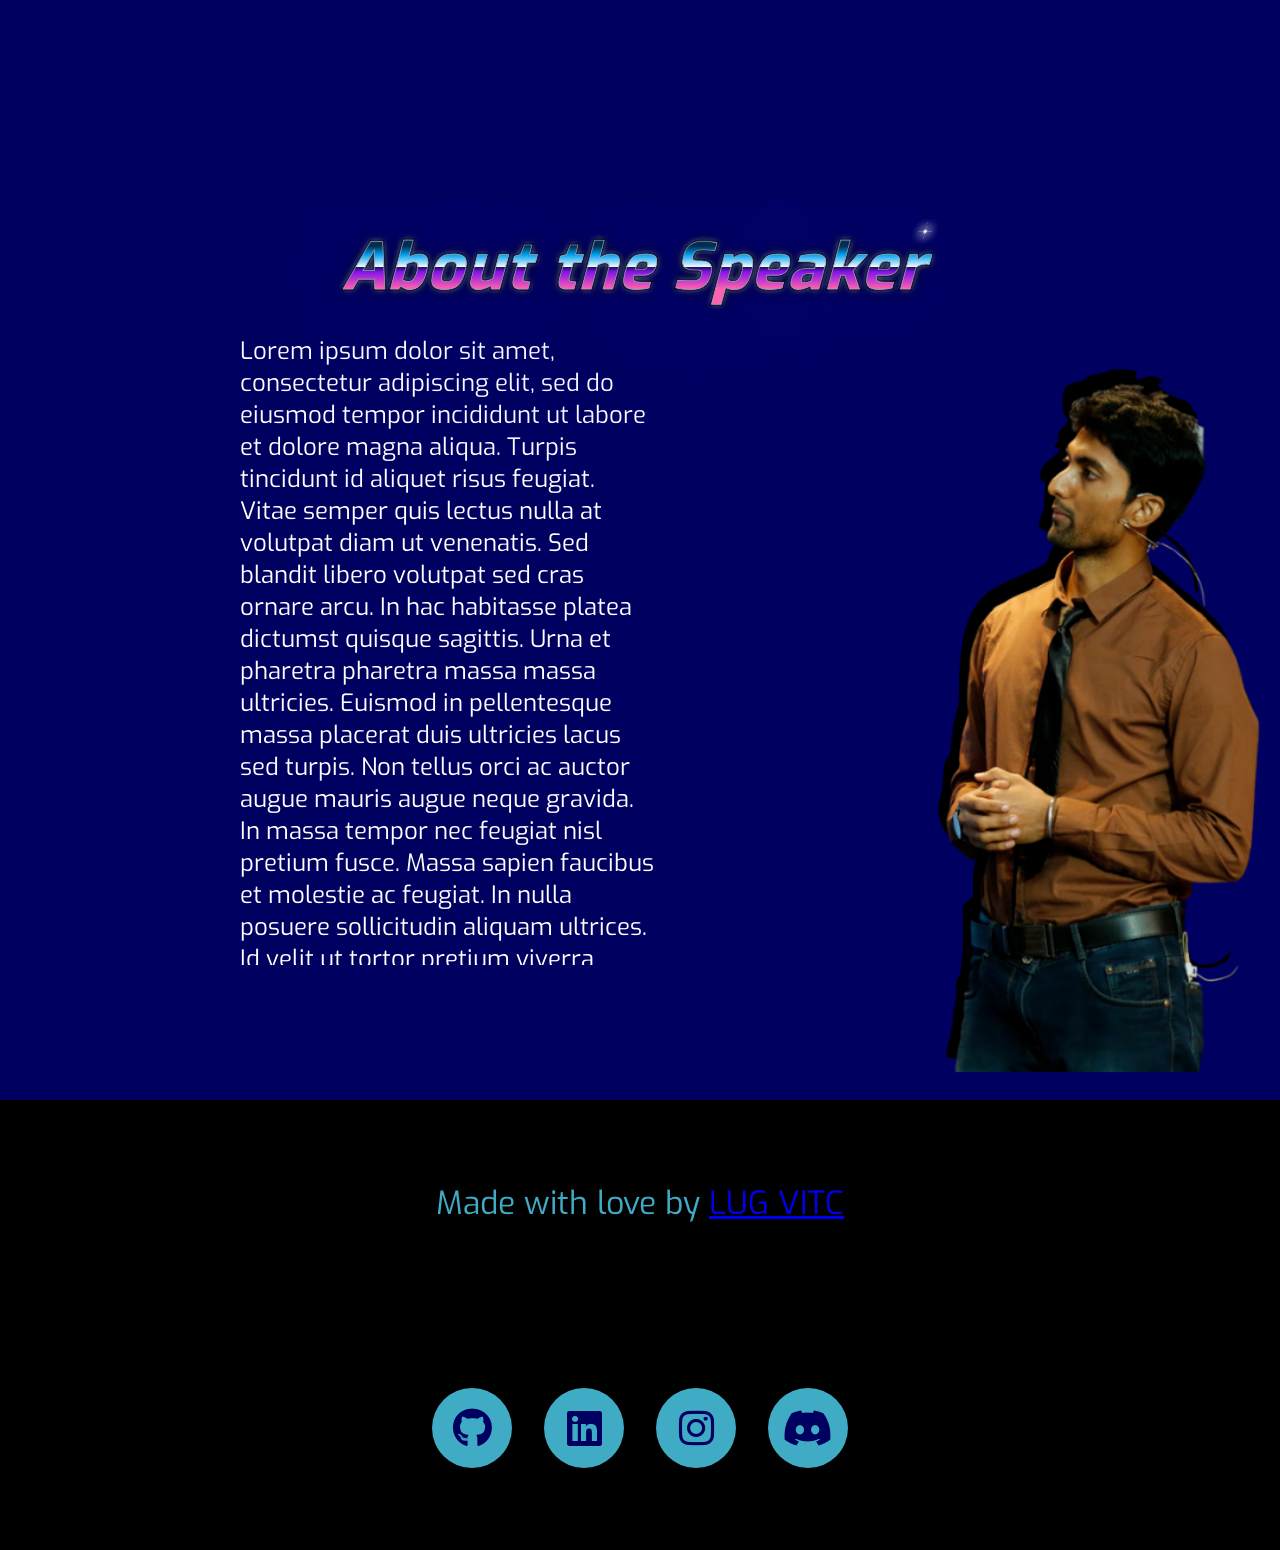
==== commit 16a07971: "changed 'other sponsors' to 'co-sponsors'" ====
--- a/src/index.html
+++ b/src/index.html
@@ -58,8 +58,8 @@
                             >The CyberPeace Foundation</a
                         >
                     </div>
-                    <div id="other-sponsors">
-                        Other Sponsors:
+                    <div id="co-sponsors">
+                        Co-Sponsors:
                         <a
                             href="https://zsecurity.org/"
                             target="_blank"
--- a/src/css/navbar.css
+++ b/src/css/navbar.css
@@ -1,4 +1,3 @@
-
 nav#navbar {
     position: fixed;
     top: 0;
@@ -7,28 +6,30 @@
 }
 
 ul.nav {
-    margin:0;
-    padding:0;
-    list-style:none;
-    height:36px; line-height:36px;
-    background:#000060; /* you can change the backgorund color here. */
-    font-family:Arial, Helvetica, sans-serif;
-    font-size:13px;
+    margin: 0;
+    padding: 0;
+    list-style: none;
+    height: 36px;
+    line-height: 36px;
+    background: #000060; /* you can change the backgorund color here. */
+    font-family: Arial, Helvetica, sans-serif;
+    font-size: 13px;
 }
 
 ul.nav li {
-    border-right:1px solid #189b80; /* you can change the border color matching to your background color */
-    float:left;
+    border-right: 1px solid #189b80; /* you can change the border color matching to your background color */
+    float: left;
 }
 
 ul.nav a {
-    display:block;
-    padding:0 28px;
-    color:#ccece6;
-    text-decoration:none;
+    display: block;
+    padding: 0 28px;
+    color: #ccece6;
+    text-decoration: none;
 }
 
 ul.nav a:hover,
 ul.nav li.current a {
-    background:#086754;
-}+    background: #086754;
+}
+
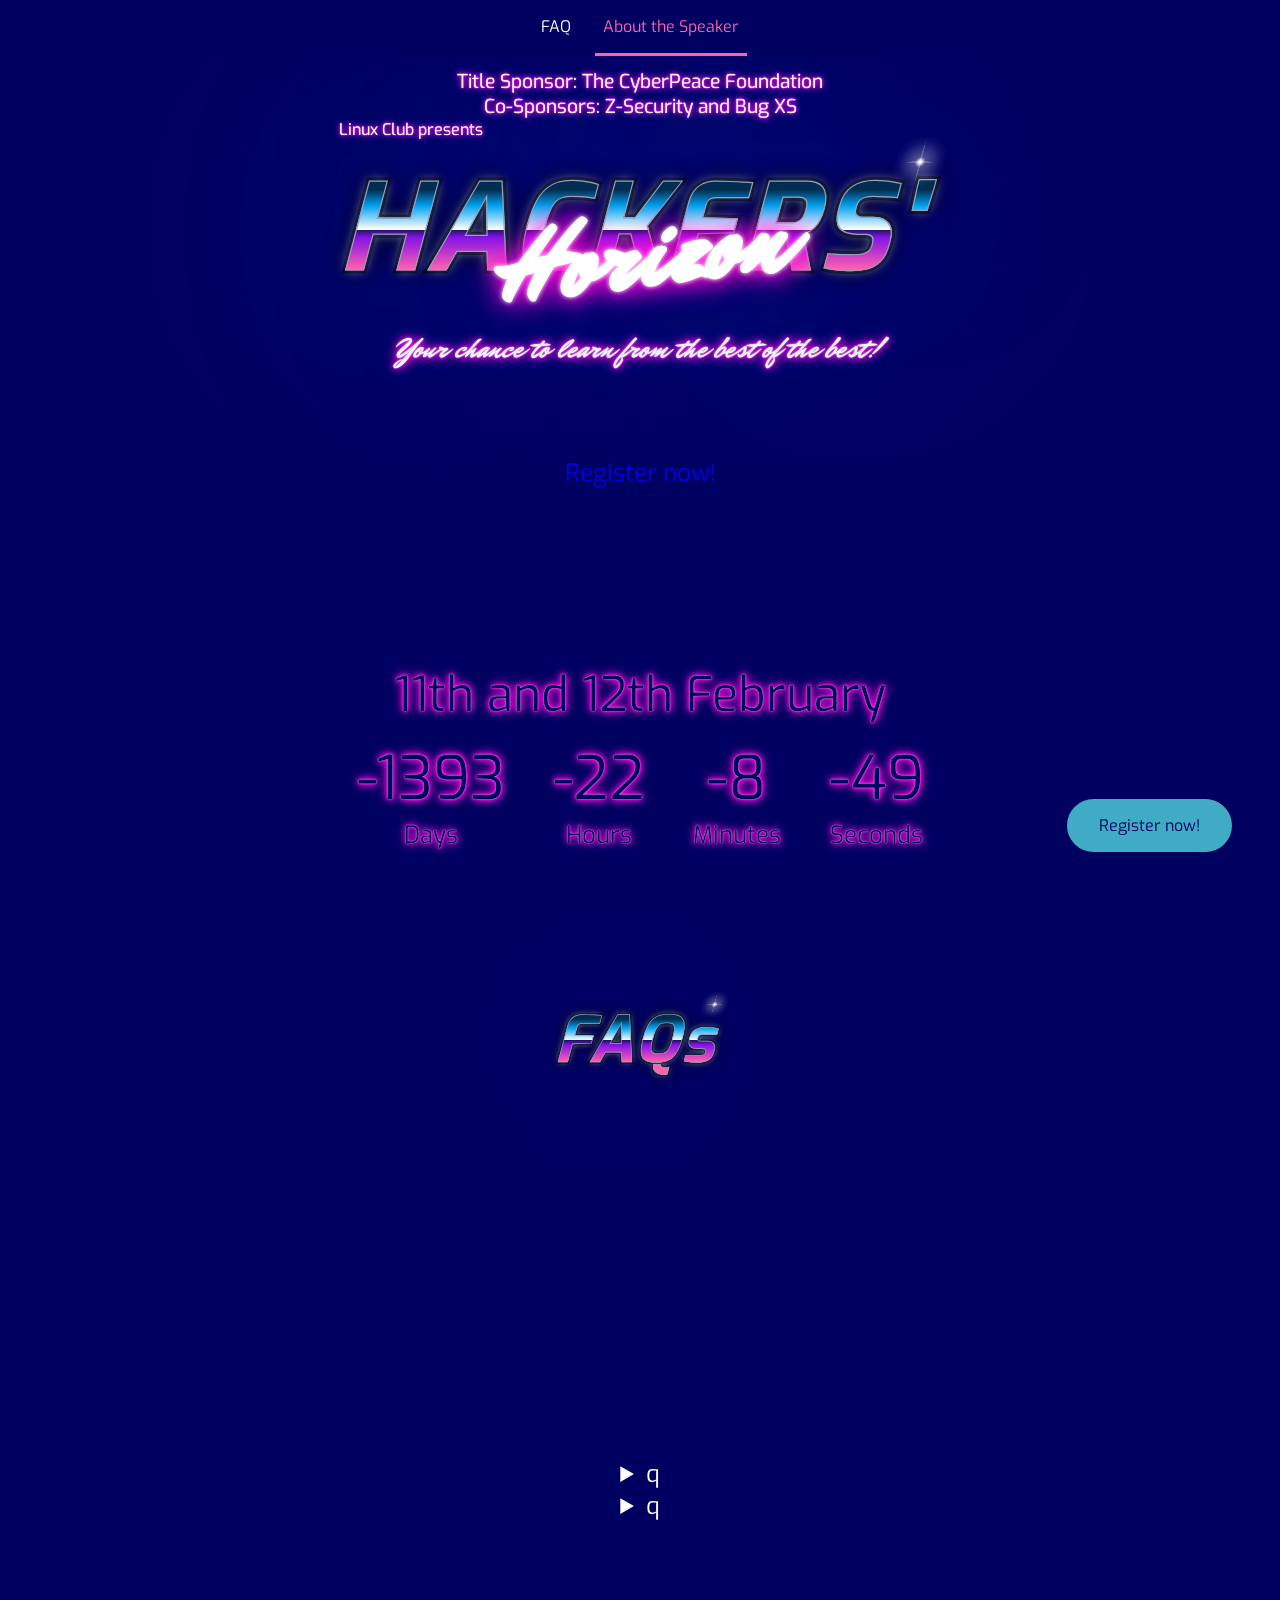
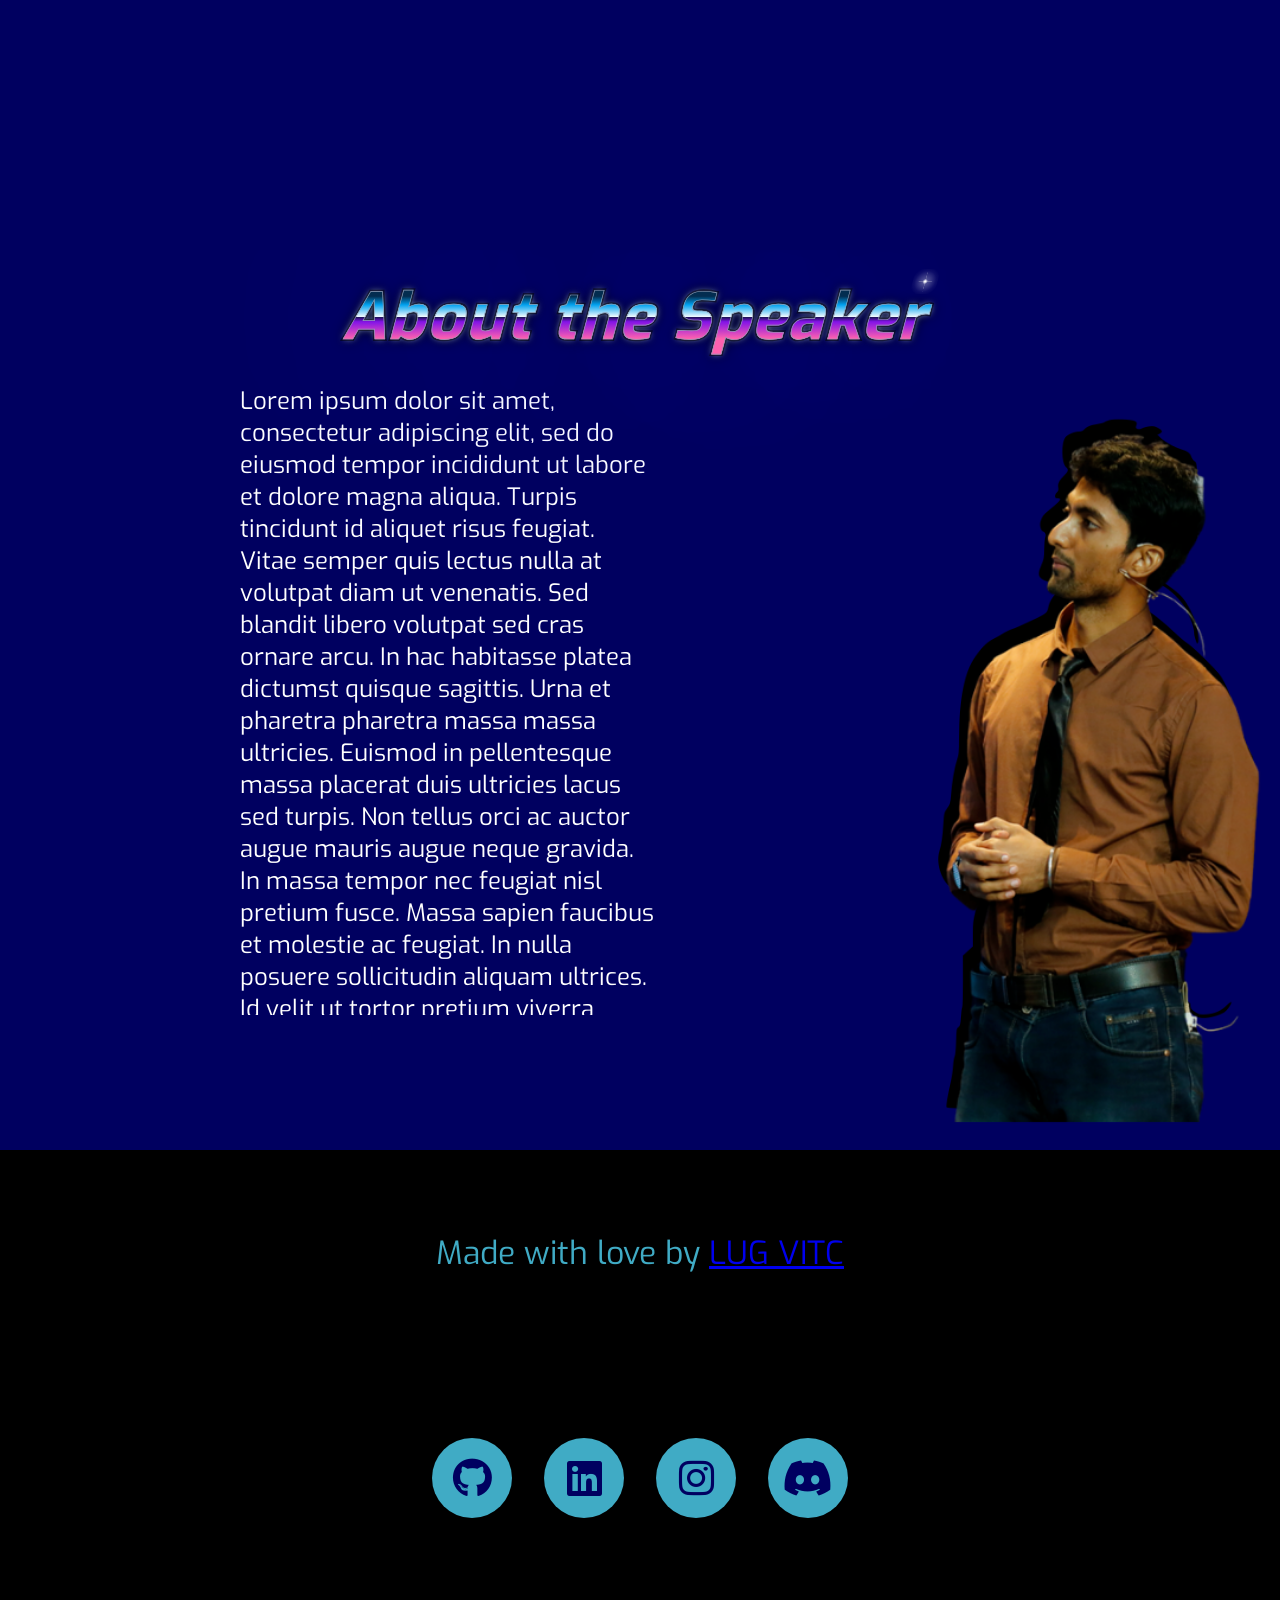
==== commit c57336d1: "added navbar styles and js (ik this is too much for one commit but i'm too tired to actually selecti" ====
--- a/src/index.html
+++ b/src/index.html
@@ -38,12 +38,10 @@
         >
             Register now!
         </a>
-        <nav id="navbar">
-            <ul class="nav">
-                <li><a href="#">Hackers' Horizon</a></li>
-                <li><a href="#faqs">FAQ</a></li>
-                <li><a href="#speaker">About the Speaker</a></li>
-            </ul>
+        <nav id="navbar" class="at-the-top">
+            <a href="#">Hackers' Horizon</a>
+            <a href="#faqs">FAQ</a>
+            <a href="#speaker">About the Speaker</a>
         </nav>
         <header id="header">
             <div id="canvas"></div>
--- a/src/css/navbar.css
+++ b/src/css/navbar.css
@@ -3,33 +3,35 @@
     top: 0;
     z-index: 10;
     width: 100%;
+    background-color: var(--main-bg-blue);
+
+    display: flex;
+    justify-content: center;
+    column-gap: 1em;
 }
 
-ul.nav {
-    margin: 0;
-    padding: 0;
-    list-style: none;
-    height: 36px;
-    line-height: 36px;
-    background: #000060; /* you can change the backgorund color here. */
-    font-family: Arial, Helvetica, sans-serif;
-    font-size: 13px;
+#navbar > a {
+    display: block;
+    text-decoration: none;
+    color: white;
+    padding: 1em 0.5em;
 }
 
-ul.nav li {
-    border-right: 1px solid #189b80; /* you can change the border color matching to your background color */
-    float: left;
+#navbar > a:hover {
+    text-shadow: 0 0 0.05em #fff, 0 0 0.2em #fe05e1, 0 0 0.3em #fe05e1;
+    color: white;
+    background-color: #080484;
 }
 
-ul.nav a {
-    display: block;
-    padding: 0 28px;
-    color: #ccece6;
-    text-decoration: none;
+#navbar.at-the-top a:first-child {
+    display: none;
 }
 
-ul.nav a:hover,
-ul.nav li.current a {
-    background: #086754;
+#navbar > a.current {
+    border-bottom: solid var(--highlight-pink);
+    color: var(--highlight-pink);
 }
-
+#navbar > a.current:hover {
+    text-shadow: none;
+    background-color: var(--main-bg-blue);
+}
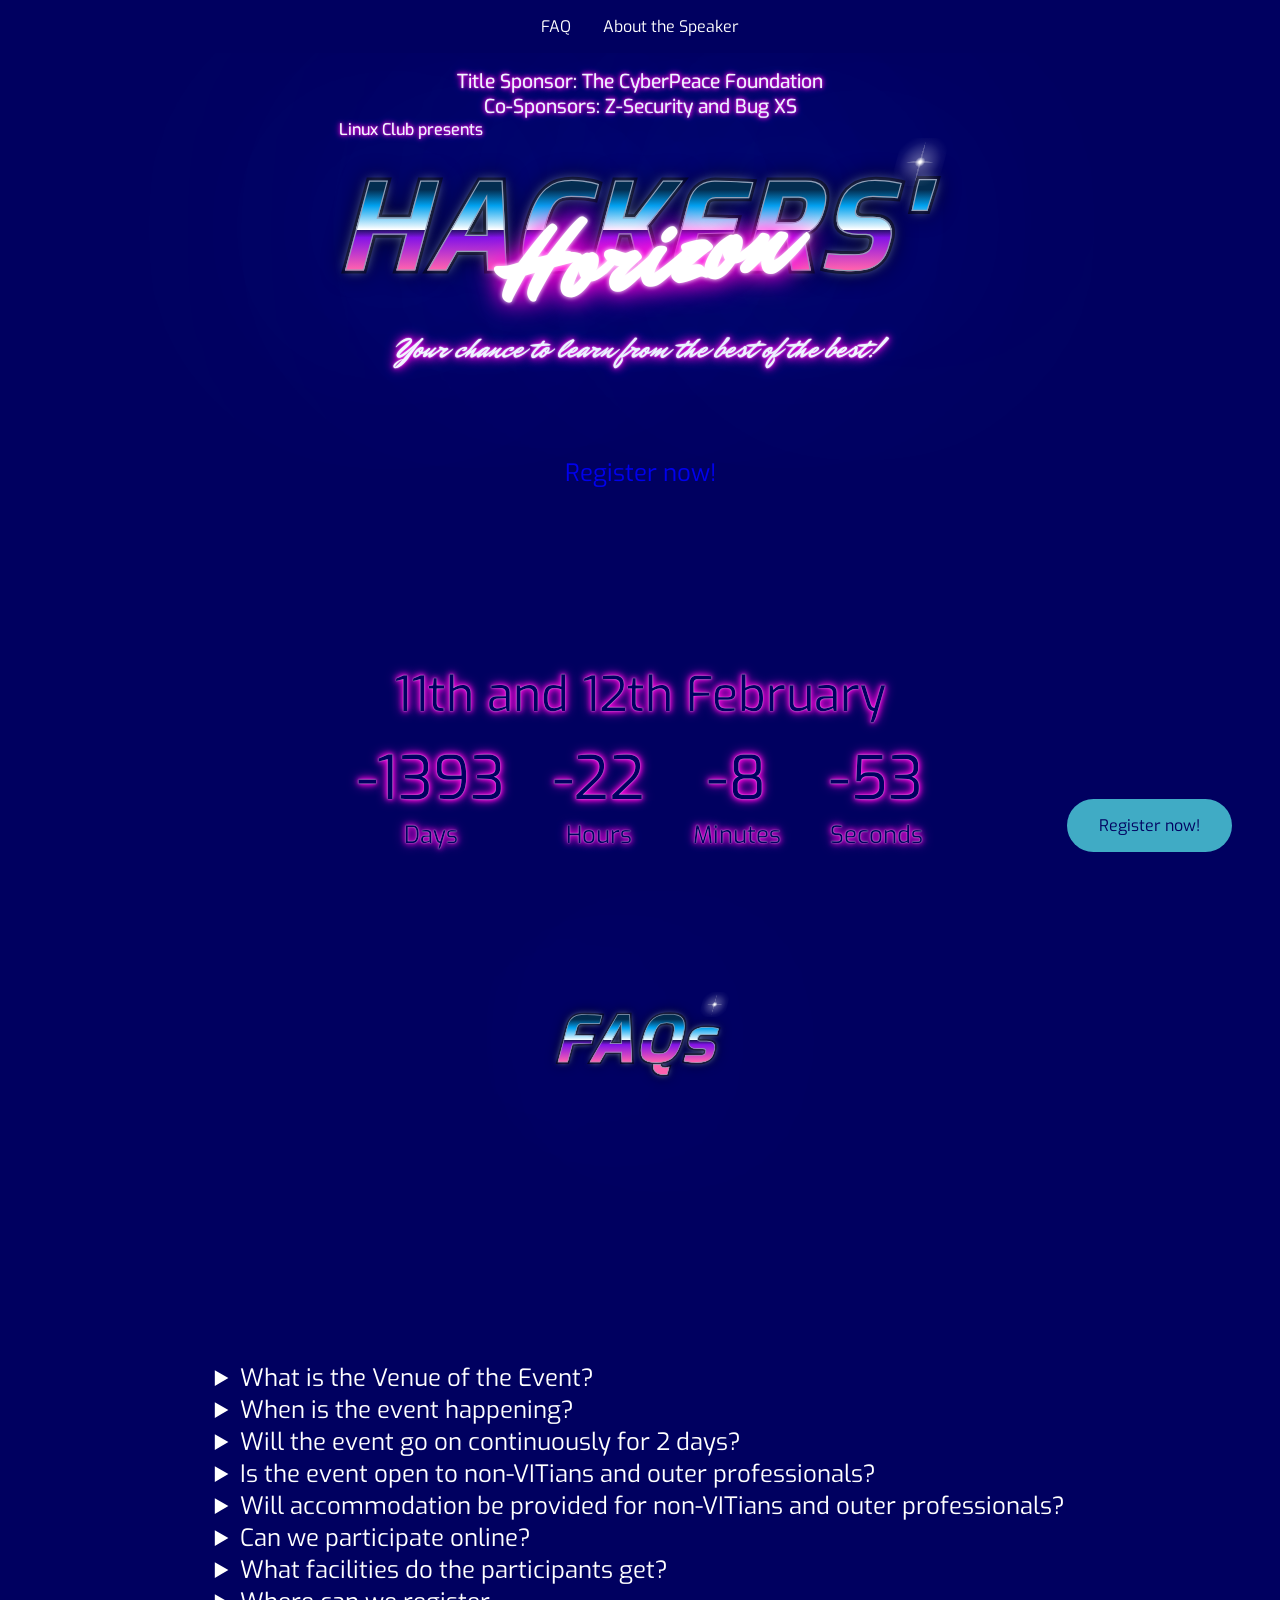
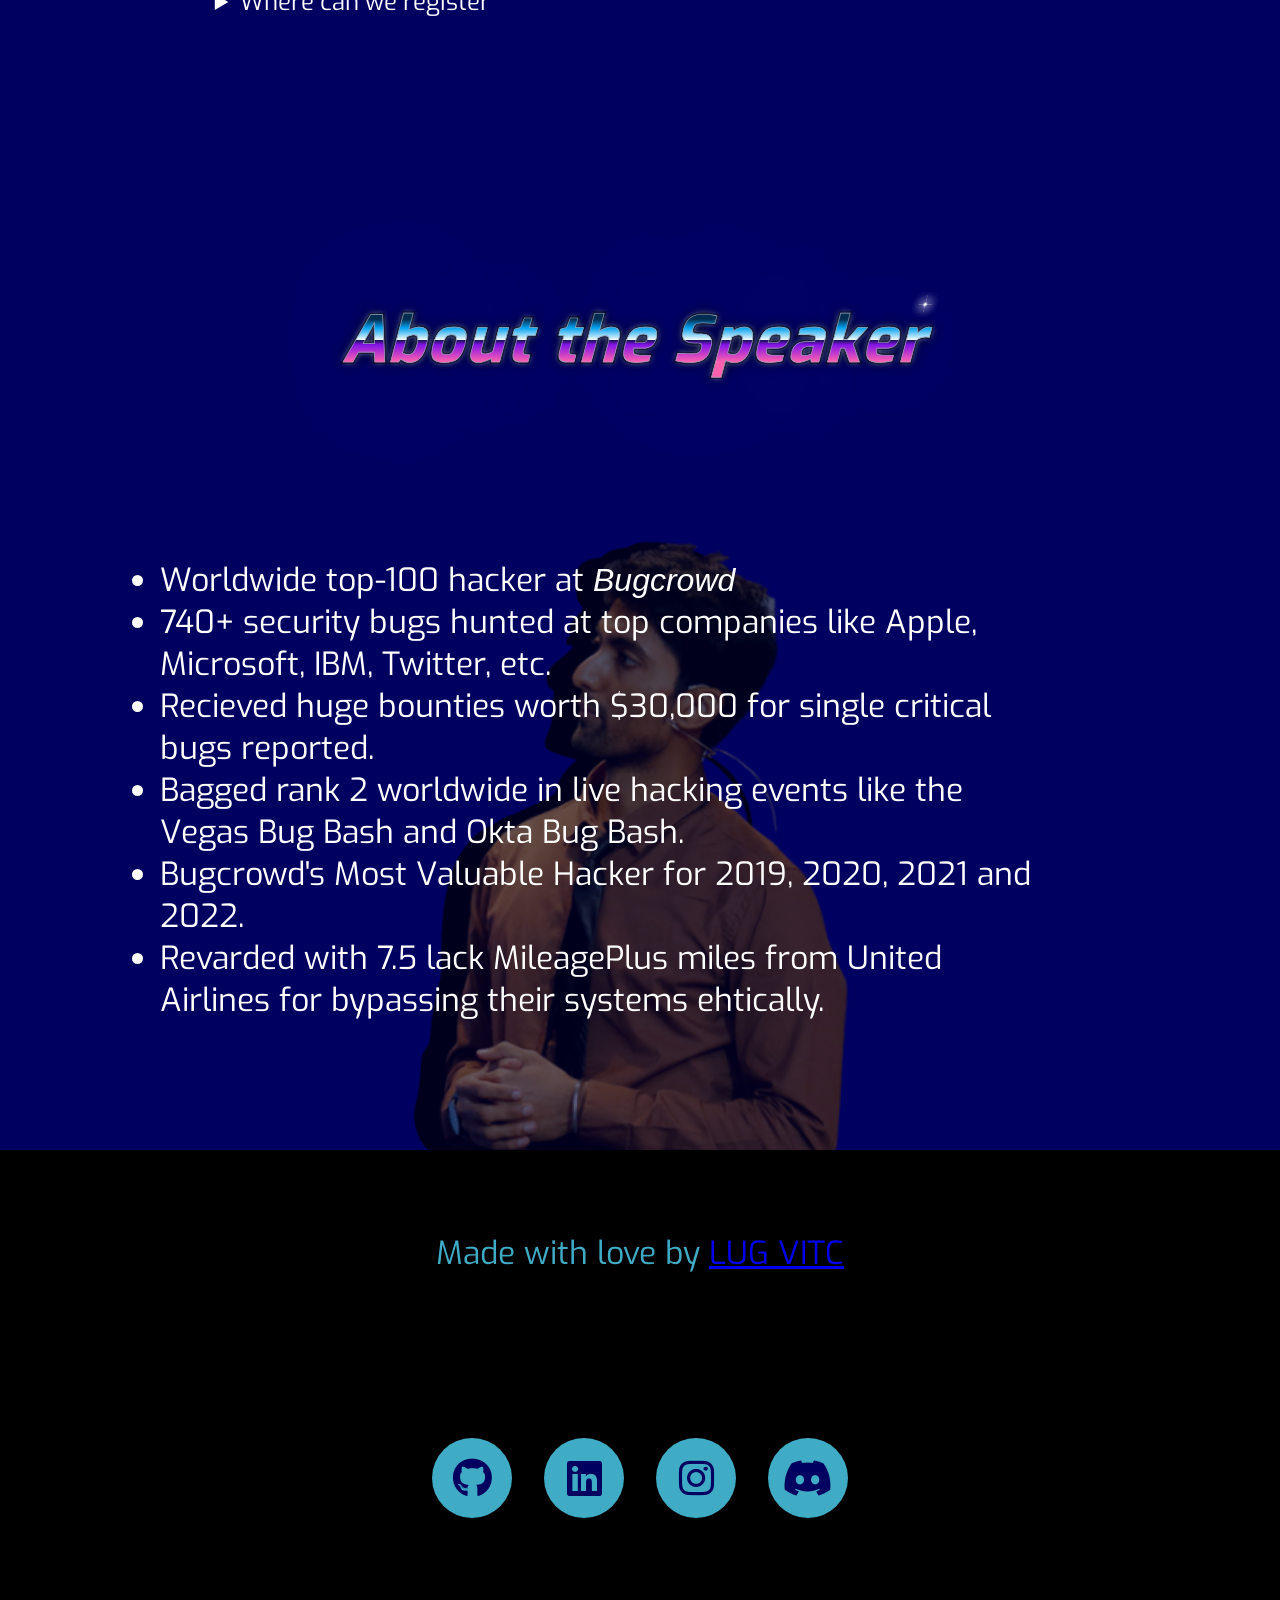
==== commit 565f1925: "added speaker and faq data" ====
--- a/src/index.html
+++ b/src/index.html
@@ -12,7 +12,6 @@
         <link rel="stylesheet" href="css/navbar.css" />
         <link rel="stylesheet" href="css/countdown.css" />
         <link rel="stylesheet" href="css/speaker.css" />
-        <!-- <link rel="stylesheet" href="css/about-speaker.css" /> -->
         <link rel="stylesheet" href="css/footer.css" />
         <link rel="stylesheet" href="css/faq.css" />
         <link rel="stylesheet" href="css/scroll.css" />
@@ -26,7 +25,6 @@
         <script defer src="js/script.js"></script>
         <script defer src="js/timer.js"></script>
         <script defer src="js/navbar.js"></script>
-        <!-- <script defer src="js/logos-scroll.js"></script> -->
         <script defer src="js/speaker-name.js"></script>
         <script src="js/retero3js.js" type="module"></script>
         <script defer src="js/faq.js"></script>
@@ -119,202 +117,112 @@
             <h1><span>FAQs</span><span>FAQs</span></h1>
             <div>
                 <details class="faq">
-                    <summary class="faq-q">q</summary>
-                    <div>ans</div>
-                </details>
-                <details class="faq">
-                    <summary class="faq-q">q</summary>
-                    <div>ans</div>
-                </details>
-            </div>
-
-            <!-- <ul class="c-faqs">
-                <li class="c-faq c-faq--active">
-                    <span class="c-faq__title"
-                        >Do you want to build a snowman?</span
-                    >
-                    <div class="c-faq__answer">
-                        Or ride our bikes around the halls I think some company
-                        is overdue I've started talking to the pictures on the
-                        walls (Hang in there, Joan!) It gets a little lonely All
-                        these empty rooms
-                    </div>
-                </li>
-                <li class="c-faq">
-                    <span class="c-faq__title"
-                        >Is Twilight autobiographical?</span
-                    >
-                    <div class="c-faq__answer">
-                        No. Twilight is a work of fiction.
-                    </div>
-                </li>
-                <li class="c-faq">
-                    <span class="c-faq__title"
-                        >What do Vegetarians and Vegans do for
-                        Thanksgiving?</span
-                    >
-                    <div class="c-faq__answer">
-                        Vegetarians and vegans enjoy all the same Thanksgiving
-                        pleasures as everyone else does, minus the turkey. There
-                        is an abundance of delicious vegetarian and vegan
-                        Thanksgiving food options available. Click here for
-                        compassionate Thanksgiving recipes.
-                    </div>
-                </li>
-            </ul> -->
+                    <summary class="faq-q">
+                        What is the Venue of the Event?
+                    </summary>
+                    <div>MG Auditorium, VIT Chennai</div>
+                </details>
+                <details class="faq">
+                    <summary class="faq-q">
+                        When is the event happening?
+                    </summary>
+                    <div>11th and 12th of February, 2023.</div>
+                </details>
+                <details class="faq">
+                    <summary class="faq-q">
+                        Will the event go on continuously for 2 days?
+                    </summary>
+                    <div>
+                        No, the event is divided into 2 days and is to be hosted
+                        from 9:00 AM to 7:00 PM on both days.
+                    </div>
+                </details>
+                <details class="faq">
+                    <summary class="faq-q">
+                        Is the event open to non-VITians and outer
+                        professionals?
+                    </summary>
+                    <div>
+                        Yes, the event is open to all students and
+                        professionals.
+                    </div>
+                </details>
+                <details class="faq">
+                    <summary class="faq-q">
+                        Will accommodation be provided for non-VITians and outer
+                        professionals?
+                    </summary>
+                    <div>
+                        Yes, accommodation will be provided for outer
+                        professionals only on 11th February (after 7 PM) in the
+                        hostels based on availability.
+                    </div>
+                </details>
+                <details class="faq">
+                    <summary class="faq-q">Can we participate online?</summary>
+                    <div>
+                        No, the event is offline. We will not stream the
+                        workshop online.
+                    </div>
+                </details>
+                <details class="faq">
+                    <summary class="faq-q">
+                        What facilities do the participants get?
+                    </summary>
+                    <div>
+                        There will be entry passes made for each participant and
+                        refreshments will be given during the evening. A fast
+                        Wi-Fi connection will be provided for all the
+                        participants to follow along the workshop.
+                    </div>
+                </details>
+                <details class="faq">
+                    <summary class="faq-q">Where can we register</summary>
+                    <div>
+                        You can register
+                        <a
+                            href="https://www.vitchennaievents.com/conf1/index.php?eventid=1217"
+                            >here</a
+                        >, on the VIT Chennai Events website.
+                    </div>
+                </details>
+            </div>
         </section>
         <section id="speaker">
             <h1>
                 <span>About the Speaker</span>
                 <span>About the Speaker</span>
             </h1>
-            <div id="speaker-div">
-                <div class="about-speaker">
-                    <p>
-                        Lorem ipsum dolor sit amet, consectetur adipiscing elit,
-                        sed do eiusmod tempor incididunt ut labore et dolore
-                        magna aliqua. Turpis tincidunt id aliquet risus feugiat.
-                        Vitae semper quis lectus nulla at volutpat diam ut
-                        venenatis. Sed blandit libero volutpat sed cras ornare
-                        arcu. In hac habitasse platea dictumst quisque sagittis.
-                        Urna et pharetra pharetra massa massa ultricies. Euismod
-                        in pellentesque massa placerat duis ultricies lacus sed
-                        turpis. Non tellus orci ac auctor augue mauris augue
-                        neque gravida. In massa tempor nec feugiat nisl pretium
-                        fusce. Massa sapien faucibus et molestie ac feugiat. In
-                        nulla posuere sollicitudin aliquam ultrices. Id velit ut
-                        tortor pretium viverra suspendisse potenti nullam.
-                        Hendrerit gravida rutrum quisque non tellus. Duis at
-                        tellus at urna condimentum mattis pellentesque id nibh.
-                        Consequat nisl vel pretium lectus. Sit amet porttitor
-                        eget dolor morbi. Gravida quis blandit turpis cursus in
-                        hac habitasse. Cras sed felis eget velit aliquet
-                        sagittis id. Orci phasellus egestas tellus rutrum tellus
-                        pellentesque
-                    </p>
-                    <p>
-                        Lorem ipsum dolor sit amet, consectetur adipiscing elit,
-                        sed do eiusmod tempor incididunt ut labore et dolore
-                        magna aliqua. Turpis tincidunt id aliquet risus feugiat.
-                        Vitae semper quis lectus nulla at volutpat diam ut
-                        venenatis. Sed blandit libero volutpat sed cras ornare
-                        arcu. In hac habitasse platea dictumst quisque sagittis.
-                        Urna et pharetra pharetra massa massa ultricies. Euismod
-                        in pellentesque massa placerat duis ultricies lacus sed
-                        turpis. Non tellus orci ac auctor augue mauris augue
-                        neque gravida. In massa tempor nec feugiat nisl pretium
-                        fusce. Massa sapien faucibus et molestie ac feugiat. In
-                        nulla posuere sollicitudin aliquam ultrices. Id velit ut
-                        tortor pretium viverra suspendisse potenti nullam.
-                        Hendrerit gravida rutrum quisque non tellus. Duis at
-                        tellus at urna condimentum mattis pellentesque id nibh.
-                        Consequat nisl vel pretium lectus. Sit amet porttitor
-                        eget dolor morbi. Gravida quis blandit turpis cursus in
-                        hac habitasse. Cras sed felis eget velit aliquet
-                        sagittis id. Orci phasellus egestas tellus rutrum tellus
-                        pellentesque
-                    </p>
-                </div>
-                <div class="speaker-image">
-                    <img src="./images/stf.png" />
-                    <img src="./images/silh.png" />
-                </div>
+            <div class="about-speaker">
+                <ul>
+                    <li>Worldwide top-100 hacker at <i>Bugcrowd</i></li>
+                    <li>
+                        740+ security bugs hunted at top companies like Apple,
+                        Microsoft, IBM, Twitter, etc.
+                    </li>
+                    <li>
+                        Recieved huge bounties worth $30,000 for single critical
+                        bugs reported.
+                    </li>
+                    <li>
+                        Bagged rank 2 worldwide in live hacking events like the
+                        Vegas Bug Bash and Okta Bug Bash.
+                    </li>
+                    <li>
+                        Bugcrowd's Most Valuable Hacker for 2019, 2020, 2021 and
+                        2022.
+                    </li>
+                    <li>
+                        Revarded with 7.5 lack MileagePlus miles from United
+                        Airlines for bypassing their systems ehtically.
+                    </li>
+                </ul>
+            </div>
+            <div class="speaker-image">
+                <img src="./images/stf.png" />
+                <img src="./images/silh.png" />
             </div>
         </section>
-        <!-- <section id="speaker">
-            <h1>
-                <span>About the Speaker</span>
-                <span>About the Speaker</span>
-            </h1>
-        </section> -->
-        <!-- <section id="speaker">
-            <div id="speaker-heading">
-                <h2>About the Speaker</h2>
-            </div>
-            <div class="speaker-name"><h3>Ankit Singh</h3></div>
-            <div id="speaker-image">
-                <img src="images/logos_circ.png" width="400px" id="back-logo" />
-                <img src="images/silh.png" width="300px" id="img1" />
-                <img src="images/stf.png" width="300px" id="img2" />
-            </div>
-            <div id="speaker-details">
-                Lorem ipsum dolor sit amet, consectetur adipiscing elit, sed do
-                eiusmod tempor incididunt ut labore et dolore magna aliqua.
-                Turpis tincidunt id aliquet risus feugiat. Vitae semper quis
-                lectus nulla at volutpat diam ut venenatis. Sed blandit libero
-                volutpat sed cras ornare arcu. In hac habitasse platea dictumst
-                quisque sagittis. Urna et pharetra pharetra massa massa
-                ultricies. Euismod in pellentesque massa placerat duis ultricies
-                lacus sed turpis. Non tellus orci ac auctor augue mauris augue
-                neque gravida. In massa tempor nec feugiat nisl pretium fusce.
-                Massa sapien faucibus et molestie ac feugiat. In nulla posuere
-                sollicitudin aliquam ultrices. Id velit ut tortor pretium
-                viverra suspendisse potenti nullam. Hendrerit gravida rutrum
-                quisque non tellus. Duis at tellus at urna condimentum mattis
-                pellentesque id nibh. Consequat nisl vel pretium lectus. Sit
-                amet porttitor eget dolor morbi. Gravida quis blandit turpis
-                cursus in hac habitasse. Cras sed felis eget velit aliquet
-                sagittis id. Orci phasellus egestas tellus rutrum tellus
-                pellentesque.<br /><br />
-
-                Fermentum posuere urna nec tincidunt praesent semper. Malesuada
-                fames ac turpis egestas integer eget aliquet. Volutpat consequat
-                mauris nunc congue. Pellentesque elit eget gravida cum. Vivamus
-                at augue eget arcu dictum. Varius morbi enim nunc faucibus a.
-                Suspendisse sed nisi lacus sed viverra tellus in hac. Pretium
-                aenean pharetra magna ac placerat vestibulum lectus mauris.
-                Magna sit amet purus gravida. Arcu non sodales neque sodales ut
-                etiam. Nisi scelerisque eu ultrices vitae auctor eu augue ut
-                lectus. Nunc sed velit dignissim sodales ut.<br /><br />
-
-                Rhoncus aenean vel elit scelerisque. Nunc sed blandit libero
-                volutpat sed cras ornare arcu dui. Commodo sed egestas egestas
-                fringilla. Justo eget magna fermentum iaculis eu. Enim nunc
-                faucibus a pellentesque sit amet porttitor eget dolor. Ornare
-                quam viverra orci sagittis eu volutpat odio. Eu consequat ac
-                felis donec et odio pellentesque diam. Fringilla urna porttitor
-                rhoncus dolor purus non enim praesent elementum. Viverra ipsum
-                nunc aliquet bibendum enim facilisis gravida neque convallis.
-                Eget nunc scelerisque viverra mauris in. Scelerisque varius
-                morbi enim nunc. Id donec ultrices tincidunt arcu. Accumsan sit
-                amet nulla facilisi morbi. Scelerisque eleifend donec pretium
-                vulputate sapien nec sagittis aliquam malesuada. Pharetra
-                pharetra massa massa ultricies mi quis hendrerit. At tellus at
-                urna condimentum. Varius vel pharetra vel turpis nunc eget lorem
-                dolor. Urna neque viverra justo nec ultrices dui sapien eget.
-                Urna condimentum mattis pellentesque id.<br /><br />
-
-                Lobortis mattis aliquam faucibus purus in massa tempor nec.
-                Convallis a cras semper auctor neque vitae. Mattis ullamcorper
-                velit sed ullamcorper morbi tincidunt ornare massa. In fermentum
-                posuere urna nec tincidunt praesent semper feugiat nibh. Rhoncus
-                est pellentesque elit ullamcorper dignissim cras tincidunt.
-                Risus commodo viverra maecenas accumsan lacus. Turpis cursus in
-                hac habitasse platea dictumst quisque sagittis purus. Et ligula
-                ullamcorper malesuada proin libero. Lacus vestibulum sed arcu
-                non odio. Magna eget est lorem ipsum. Turpis egestas integer
-                eget aliquet nibh praesent tristique magna sit. Sit amet nisl
-                purus in mollis nunc. Sed ullamcorper morbi tincidunt ornare
-                massa eget egestas. Et netus et malesuada fames ac turpis
-                egestas. Urna condimentum mattis pellentesque id nibh tortor id
-                aliquet lectus. Dictumst quisque sagittis purus sit amet
-                volutpat. Sit amet est placerat in egestas erat imperdiet sed
-                euismod.<br /><br />
-
-                Enim praesent elementum facilisis leo vel fringilla est. Iaculis
-                nunc sed augue lacus. Diam quam nulla porttitor massa. Feugiat
-                nibh sed pulvinar proin gravida hendrerit. Tempus imperdiet
-                nulla malesuada pellentesque elit eget gravida cum. Ligula
-                ullamcorper malesuada proin libero nunc consequat. Et pharetra
-                pharetra massa massa ultricies. Ut tortor pretium viverra
-                suspendisse potenti. Gravida cum sociis natoque penatibus et
-                magnis. Ut morbi tincidunt augue interdum velit. Nunc non
-                blandit massa enim nec dui nunc mattis enim. Mattis vulputate
-                enim nulla aliquet porttitor. Lobortis mattis aliquam faucibus
-                purus. Egestas maecenas pharetra convallis posuere morbi leo
-                urna molestie at.
-            </div>
-        </section> -->
         <footer>
             <div>
                 Made with love by
@@ -341,39 +249,6 @@
                 </a>
             </nav>
         </footer>
-        <!-- <footer>
-            <svg id="made-with-love" viewBox="0 0 9600 300">
-                <symbol id="s-text">
-                    <text text-anchor="middle" x="50%" y="80%">
-                        Made with love by lug vitc
-                    </text>
-                </symbol>
-
-                <g class="g-ants">
-                    <use xlink:href="#s-text" class="text-copy"></use>
-                    <use xlink:href="#s-text" class="text-copy"></use>
-                    <use xlink:href="#s-text" class="text-copy"></use>
-                    <use xlink:href="#s-text" class="text-copy"></use>
-                    <use xlink:href="#s-text" class="text-copy"></use>
-                </g>
-            </svg>
-            <nav id="external-links">
-                <ul class="social-icons">
-                    <li>
-                        <a href="#"><i class="fab fa-instagram"></i></a>
-                    </li>
-                    <li>
-                        <a href="#"><i class="fab fa-facebook"></i></a>
-                    </li>
-                    <li>
-                        <a href="#"><i class="fab fa-linkedin"></i></a>
-                    </li>
-                    <li>
-                        <a href="#"><i class="fab fa-github"></i></a>
-                    </li>
-                </ul>
-            </nav>
-        </footer> -->
     </body>
 </html>
 
--- a/src/css/speaker.css
+++ b/src/css/speaker.css
@@ -1,50 +1,39 @@
-/* #speaker {
-    display: flex;
-    flex-direction: column;
-    align-content: ;
-} */
-
 #speaker {
-    grid-template-rows: 10fr 90fr;
-    overflow: hidden;
+    position: relative;
+    grid-template-rows: 20fr 80fr;
+    height: 100vh;
+    font-size: 2em;
 }
 
-#speaker-div {
-    height: 100%;
-    width: 100%;
-    display: grid;
-    grid-template-columns: 70fr 30fr;
-    font-size: 1.5em;
+.about-speaker {
+    padding-inline: 5em;
+    padding-inline-end: 7em;
+    position: relative;
+    overflow-y: scroll;
+    /* max-height: 70%; */
 }
 
-#speaker-div > .about-speaker {
-    display: grid;
-    place-items: center;
-    padding-inline: 10em;
-    overflow-y: scroll;
-    height: 70vh;
+.speaker-image {
+    position: absolute;
+    width: 80vw;
+    z-index: -1;
+    filter: brightness(57%) opacity(70%);
+    bottom: 70%;
+    right: -10%;
 }
 
-#speaker-div > .speaker-image {
-    position: relative;
-    width: 100%;
+.speaker-image > img {
+    position: absolute;
+    width: 80%;
+    max-width: 500px;
+    top: 0;
 }
 
-#speaker-div > .speaker-image > img:first-child {
-    position: absolute;
-    top: 50%;
-    left: 50%;
-    transform: translate(-48.1%, -48.1%);
+.speaker-image > img:first-child {
     z-index: 1;
-    width: 100%;
-    max-width: 500px;
 }
 
-#speaker-div > .speaker-image > img:nth-child(2) {
-    position: absolute;
-    top: 50%;
-    left: 50%;
-    transform: translate(-50%, -50%);
-    width: 100%;
-    max-width: 500px;
+.speaker-image > img:last-child {
+    z-index: 0;
+    transform: translate(-5%);
 }
--- a/src/css/faq.css
+++ b/src/css/faq.css
@@ -4,4 +4,6 @@
 
 #faqs > div:first-of-type {
     font-size: 1.5em;
+    padding-inline: 5em;
 }
+
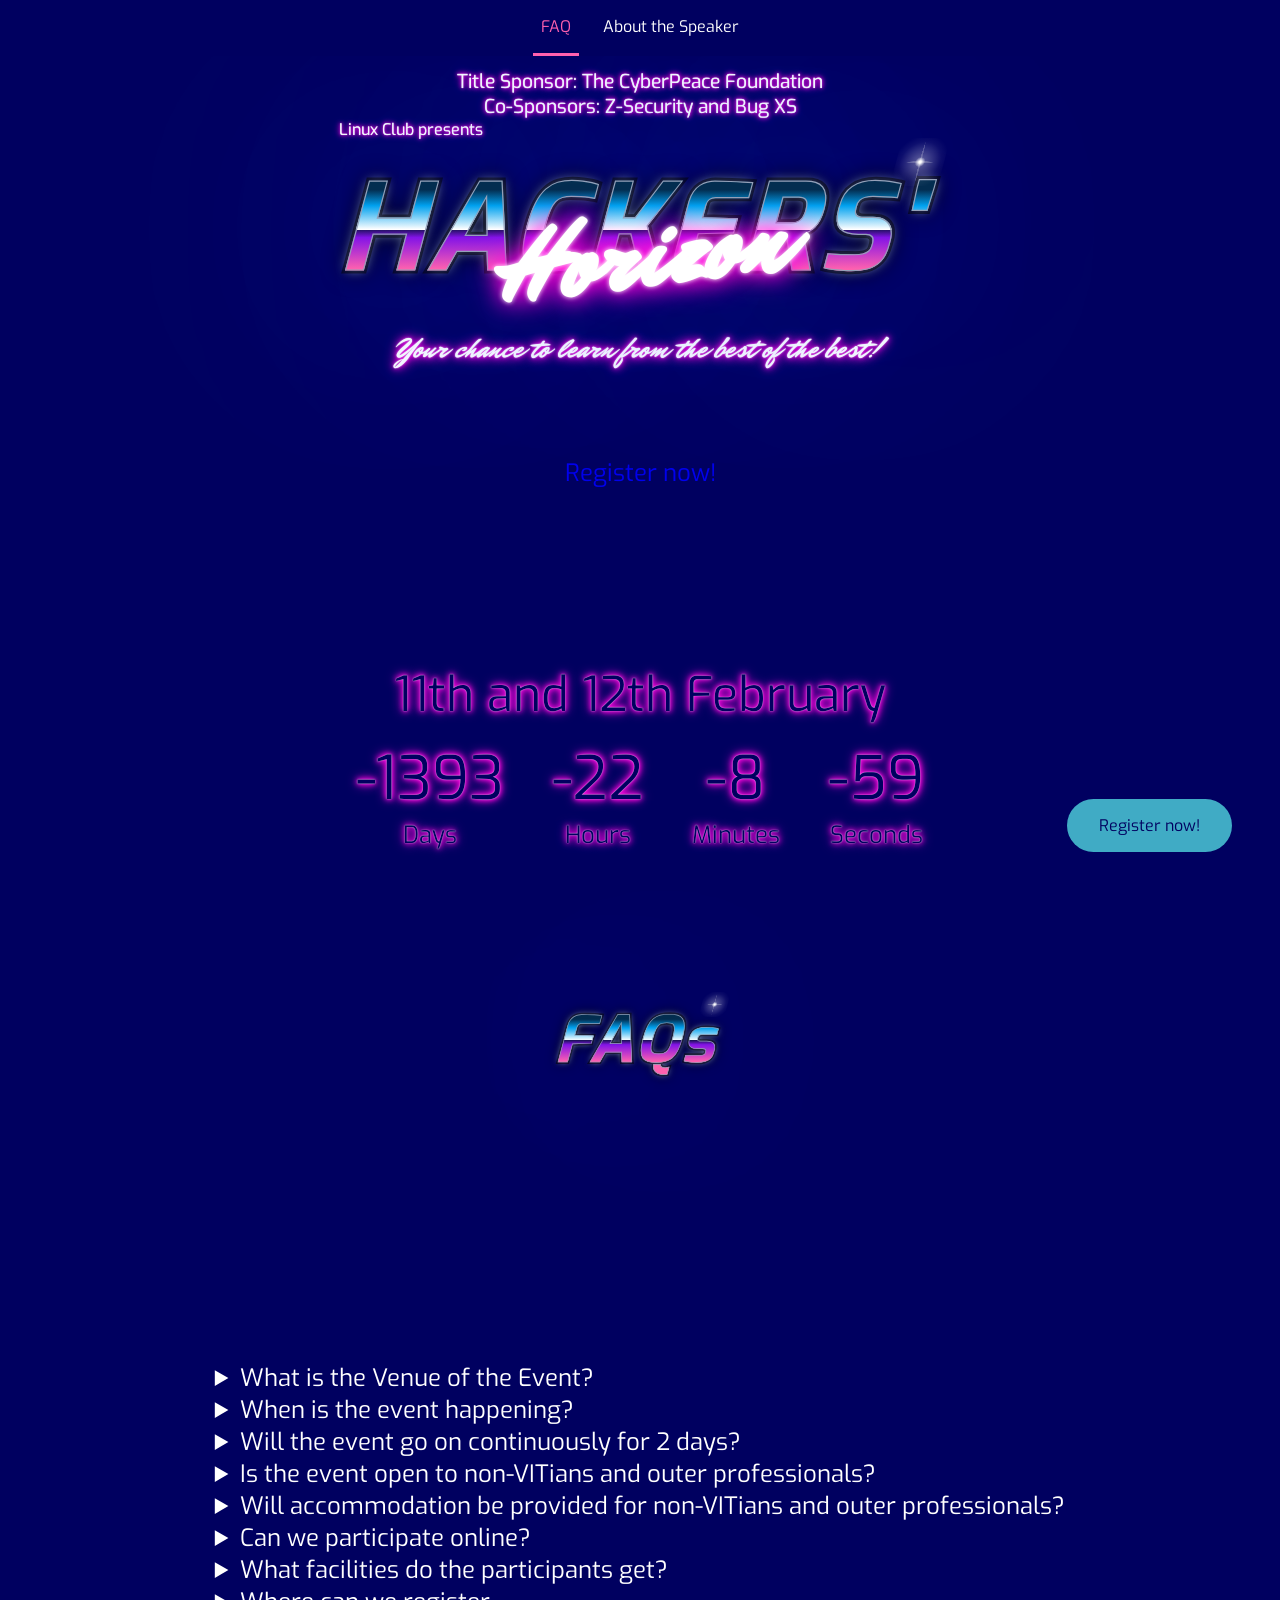
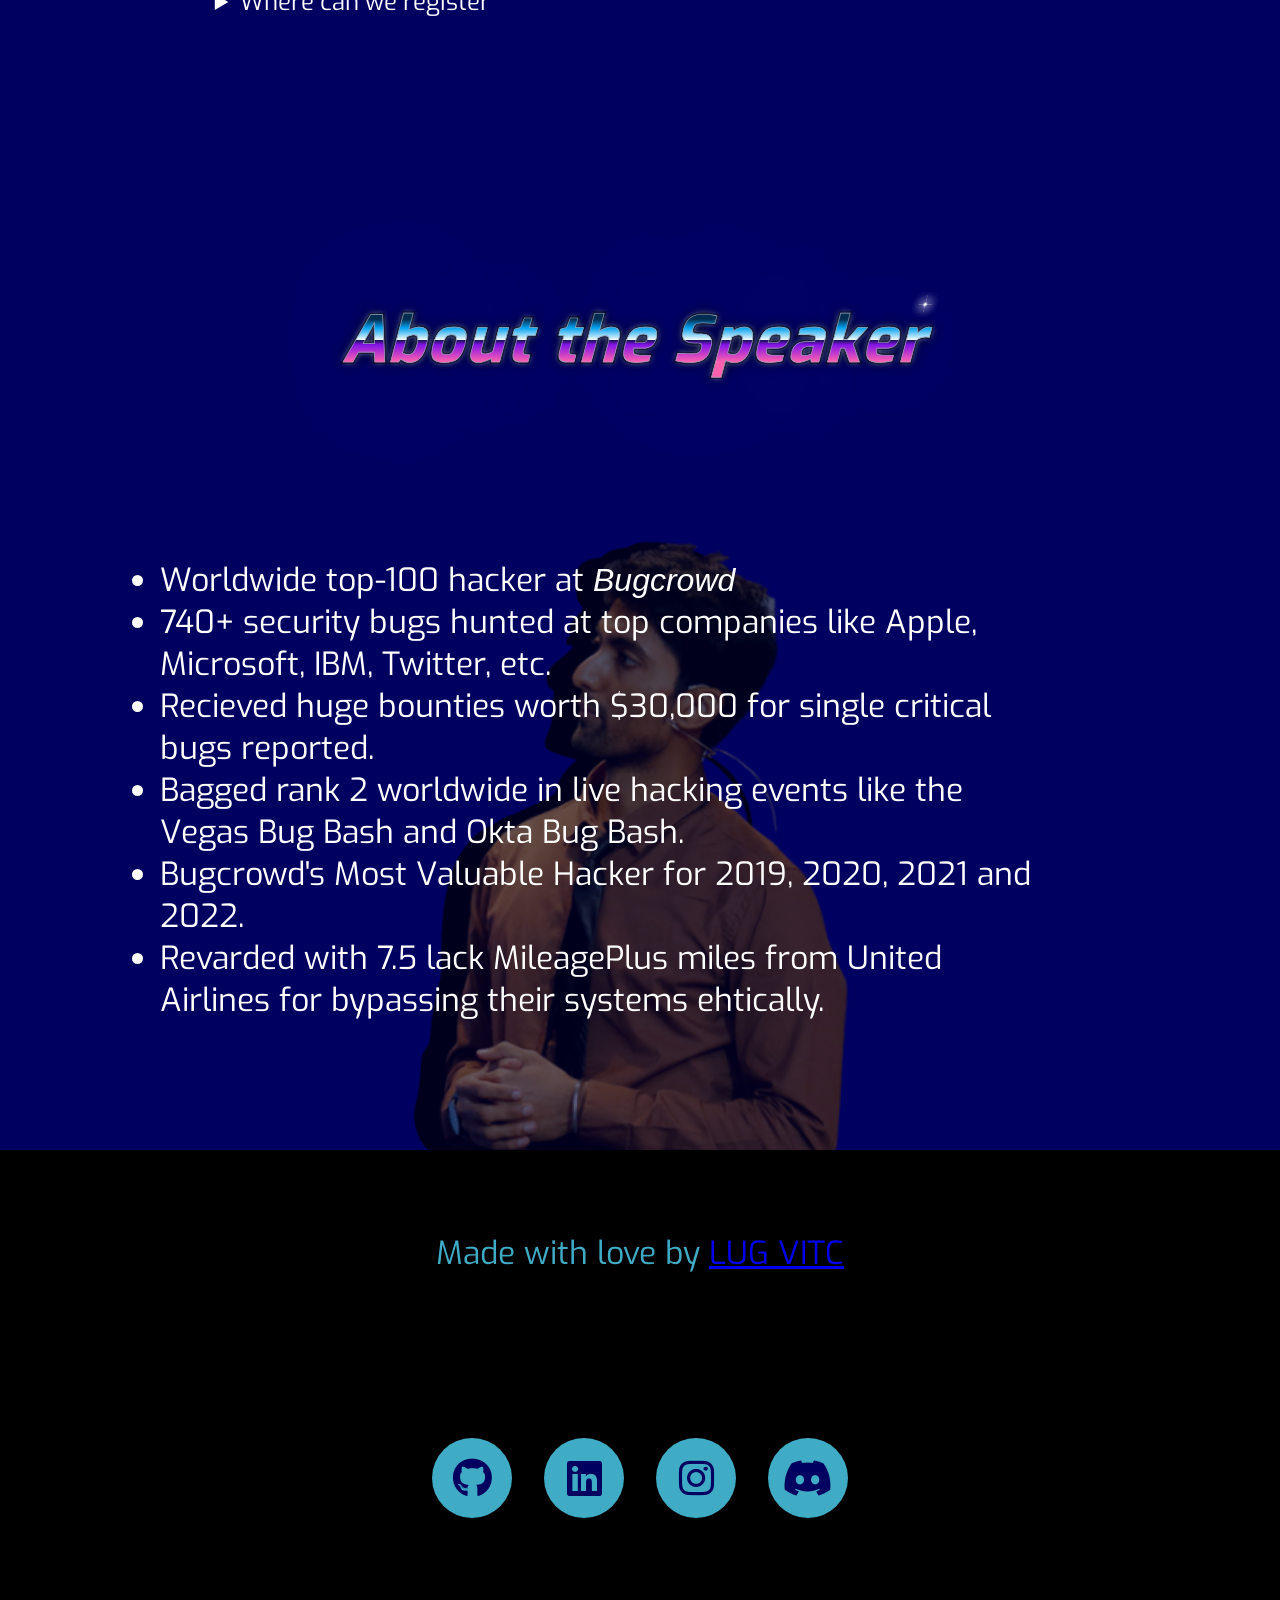
==== commit bcfae7e8: "footer links open in new tab" ====
--- a/src/index.html
+++ b/src/index.html
@@ -226,25 +226,44 @@
         <footer>
             <div>
                 Made with love by
-                <a href="https://lugvitc.github.io/">LUG VITC</a>
+                <a
+                    href="https://lugvitc.github.io/"
+                    target="_blank"
+                    rel="noreferrer"
+                    >LUG VITC</a
+                >
             </div>
             <nav class="footer-nav">
-                <a class="footer-link" href="https://github.com/lugvitc">
+                <a
+                    class="footer-link"
+                    href="https://github.com/lugvitc"
+                    target="_blank"
+                    rel="noreferrer"
+                >
                     <i class="fab fa-github"></i>
                 </a>
                 <a
                     class="footer-link"
                     href="https://www.linkedin.com/company/lugvitc/"
+                    target="_blank"
+                    rel="noreferrer"
                 >
                     <i class="fab fa-linkedin"></i>
                 </a>
                 <a
                     class="footer-link"
                     href="https://www.instagram.com/lugvitc/"
+                    target="_blank"
+                    rel="noreferrer"
                 >
                     <i class="fab fa-instagram"></i>
                 </a>
-                <a class="footer-link" href="https://discord.gg/ApShC247me">
+                <a
+                    class="footer-link"
+                    href="https://discord.gg/ApShC247me"
+                    target="_blank"
+                    rel="noreferrer"
+                >
                     <i class="fab fa-discord"></i>
                 </a>
             </nav>
